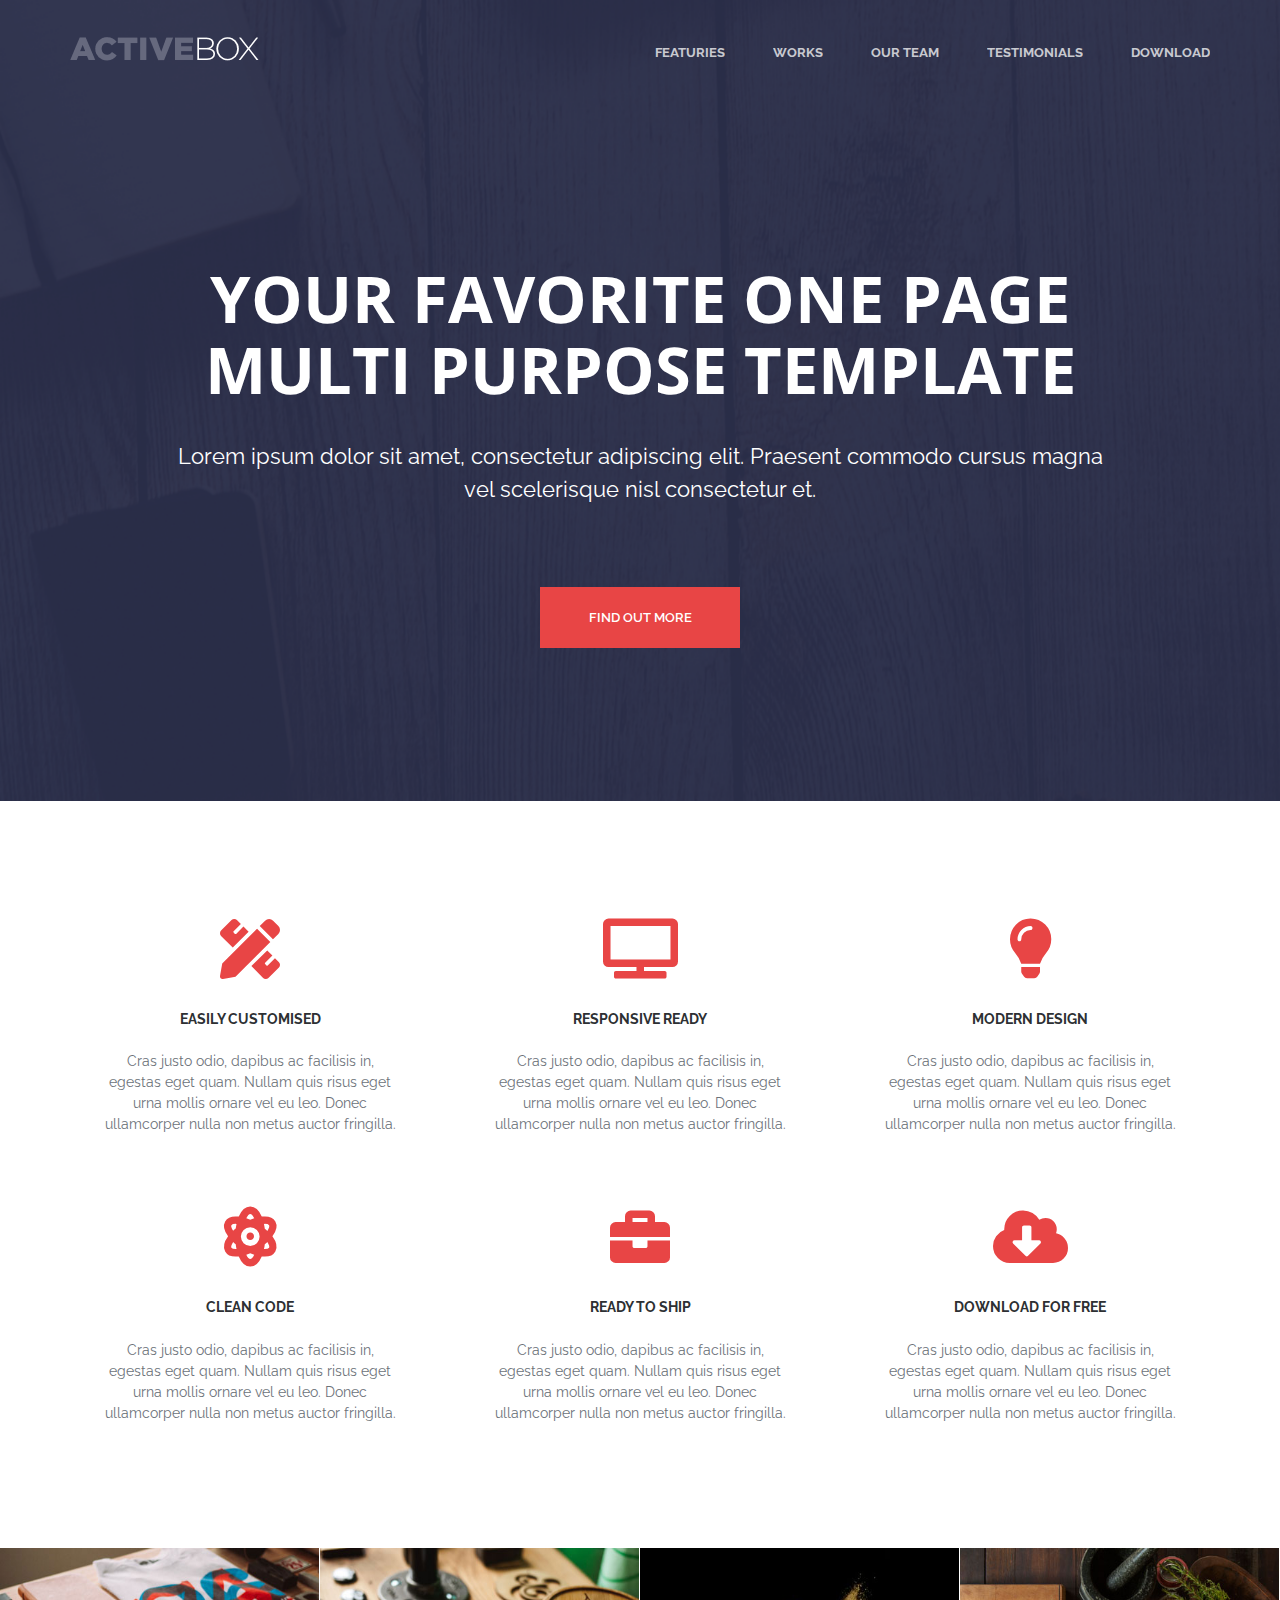
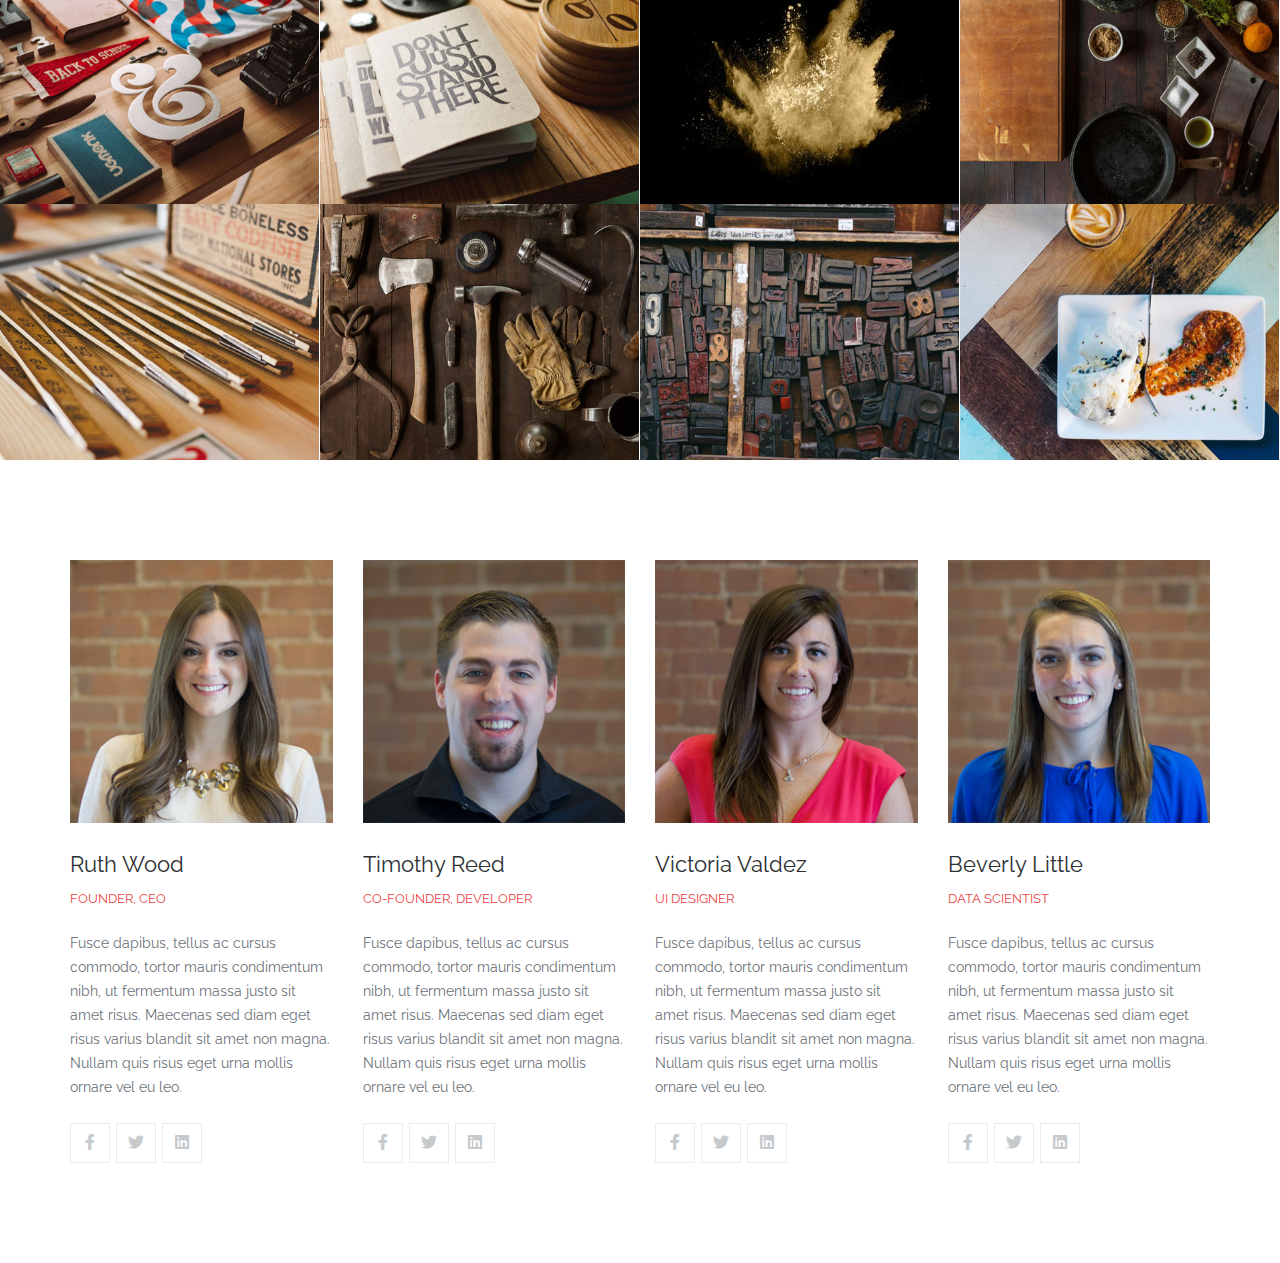
==== index.html @ 8a1c6ff7 "Section faces done" ====
<!DOCTYPE html>
<html lang="en">

<head>
	<title>Homework</title>
	<meta charset="UTF-8">
	<meta name="viewport"
		content="width=device-width, user-scalable=no, initial-scale=1.0, maximum-scale=1.0, minimum-scale=1.0">
	<link rel="stylesheet" href='css/style.css' />
	<link rel="stylesheet" href="https://cdnjs.cloudflare.com/ajax/libs/font-awesome/5.15.1/css/all.min.css">
	<meta http-equiv="Content-type" content="text/html;charset=UTF-8" />
</head>

<body>
	<section class="header__template">

		<header class="header">
			<div class="container">
				<div class="header__wrapper">
					<img class="header__logo" src="img/logo/header_left_logo.png" alt="AXIT logo">
					<nav class="header__nav">
						<ul class="header__list">
							<li class="header__item"><a class="header__link"
									href="http://wikireality.ru/wiki/%D0%A4%D0%B8%D1%87%D0%B0#:~:text=%D0%A4%D0%B8%D1%87%D0%B0%20(%D0%B0%D0%BD%D0%B3%D0%BB.,%D0%BD%D0%B8%D0%B1%D1%83%D0%B4%D1%8C%20%D0%BD%D0%B5%D0%B4%D0%BE%D0%BA%D1%83%D0%BC%D0%B5%D0%BD%D1%82%D0%B8%D1%80%D0%BE%D0%B2%D0%B0%D0%BD%D0%BD%D0%B0%D1%8F%20%D0%B4%D0%BE%D0%BF%D0%BE%D0%BB%D0%BD%D0%B8%D1%82%D0%B5%D0%BB%D1%8C%D0%BD%D0%B0%D1%8F%20%D0%B2%D0%BE%D0%B7%D0%BC%D0%BE%D0%B6%D0%BD%D0%BE%D1%81%D1%82%D1%8C%2C%20%D1%84%D0%B8%D1%88%D0%BA%D0%B0."
									target="_blank">Featuries</a>
							</li>
							<li class="header__item"><a class="header__link" href="#" target="_blank">Works</a></li>
							<li class="header__item"><a class="header__link" href="#pricing">Our Team</a></li>
							<li class="header__item"><a class="header__link" href="#">Testimonials</a></li>
							<li class="header__item"><a class="header__link" href="#">Download</a></li>
						</ul>
					</nav>
				</div>
			</div>

		</header>

		<section class="template">
			<div class="container">
				<h1 class="template__title">Your Favorite One Page <br> Multi Purpose Template</h1>
				<p class="template__subtitle">Lorem ipsum dolor sit amet, consectetur adipiscing elit. Praesent commodo
					cursus
					magna <br> vel scelerisque nisl consectetur et.</p>
				<div class="template__link">
					<a class="template__download" href="https://yandex.by/" target="_blank">
						Find Out More</a>
				</div>
			</div>
			</div>
		</section>
	</section>

	<section class="present">
		<div class="container">
			<div class="present__highrow">
				<div class="present__item">
					<div class="present__icon">
						<i class="fas fa-pencil-ruler present__img"></i>
					</div>
					<div class="present__title">
						Easily Customised
					</div>
					<div class="present__text">
						Cras justo odio, dapibus ac facilisis in, egestas eget quam. Nullam quis risus eget urna mollis ornare
						vel eu leo. Donec ullamcorper nulla non metus auctor fringilla.
					</div>

				</div>
				<div class="present__item">
					<div class="present__icon">
						<i class="fas fa-tv present__img"></i>

					</div>
					<div class="present__title">
						Responsive REady
					</div>
					<div class="present__text">
						Cras justo odio, dapibus ac facilisis in, egestas eget quam. Nullam quis risus eget urna mollis ornare
						vel eu leo. Donec ullamcorper nulla non metus auctor fringilla.
					</div>

				</div>
				<div class="present__item">
					<div class="present__icon">
						<i class="fas fa-lightbulb present__img"></i>
					</div>
					<div class="present__title">
						Modern Design
					</div>
					<div class="present__text">
						Cras justo odio, dapibus ac facilisis in, egestas eget quam. Nullam quis risus eget urna mollis ornare
						vel eu leo. Donec ullamcorper nulla non metus auctor fringilla.
					</div>

				</div>
			</div>
			<div class="present__lowrow">
				<div class="present__item">
					<div class="present__icon">
						<i class="fas fa-atom present__img"></i>
					</div>
					<div class="present__title">
						Clean Code
					</div>
					<div class="present__text">
						Cras justo odio, dapibus ac facilisis in, egestas eget quam. Nullam quis risus eget urna mollis ornare
						vel eu leo. Donec ullamcorper nulla non metus auctor fringilla.
					</div>
				</div>
				<div class="present__item">
					<div class="present__icon">
						<i class="fas fa-briefcase present__img"></i>
					</div>
					<div class="present__title">
						Ready to Ship
					</div>
					<div class="present__text">
						Cras justo odio, dapibus ac facilisis in, egestas eget quam. Nullam quis risus eget urna mollis ornare
						vel eu leo. Donec ullamcorper nulla non metus auctor fringilla.
					</div>
				</div>
				<div class="present__item">
					<div class="present__icon">
						<i class="fas fa-cloud-download-alt present__img"></i>
					</div>
					<div class="present__title">
						Download for Free
					</div>
					<div class="present__text">
						Cras justo odio, dapibus ac facilisis in, egestas eget quam. Nullam quis risus eget urna mollis ornare
						vel eu leo. Donec ullamcorper nulla non metus auctor fringilla.
					</div>
				</div>

			</div>
		</div>
	</section>

	<section class="portfolio">
		<div class="portfolio__wrapper">
			<div class="portfolio__img-wrapper"><img class="portfolio__image" src="img/Portfolio/rectangle_1.png"
					alt="table">
				<div class="portfolio__overlay">
					<div class="portfolio__text-img">Project Name <br>
					</div>
				</div>
			</div>
			<div class="portfolio__img-wrapper third-kick"><img class="portfolio__image"
					src="img/Portfolio/rectangle_2.png" alt="book">
				<div class="portfolio__overlay">
					<div class="portfolio__text-img">Project Name <br>
					</div>
				</div>

			</div>
			<div class="portfolio__img-wrapper second-kick"><img class="portfolio__image"
					src="img/Portfolio/rectangle_3.png" alt="snow">
				<div class="portfolio__overlay">
					<div class="portfolio__text-img">Project Name <br>
					</div>
				</div>
			</div>
			<div class="portfolio__img-wrapper first-kick"><img class="portfolio__image"
					src="img/Portfolio/rectangle_4.png" alt="kitchen">
				<div class="portfolio__overlay">
					<div class="portfolio__text-img">Project Name <br>
					</div>
				</div>
			</div>

			<div class="portfolio__img-wrapper"><img class="portfolio__image" src="img/Portfolio/rectangle_5.png"
					alt="roulette">
				<div class="portfolio__overlay">
					<div class="portfolio__text-img">Project Name <br>
					</div>
				</div>
			</div>
			<div class="portfolio__img-wrapper third-kick"><img class="portfolio__image"
					src="img/Portfolio/rectangle_6.png" alt="tools">
				<div class="portfolio__overlay">
					<div class="portfolio__text-img">Project Name <br>
					</div>
				</div>
			</div>
			<div class="portfolio__img-wrapper second-kick"><img class="portfolio__image"
					src="img/Portfolio/rectangle_7.png" alt="letters">
				<div class="portfolio__overlay">
					<div class="portfolio__text-img">Project Name <br>
					</div>
				</div>
			</div>
			<div class="portfolio__img-wrapper first-kick"><img class="portfolio__image"
					src="img/Portfolio/rectangle_8.png" alt="dish">
				<div class="portfolio__overlay">
					<div class="portfolio__text-img">Project Name <br>
					</div>
				</div>
			</div>
		</div>
	</section>

	<section class="faces">
		<div class="container">
			<div class="faces__wrapper">
				<div class="faces__item">
					<img class="faces__img" src="img/faces/face1.png" alt="face">
					<h4 class="faces__title">
						Ruth Wood
					</h4>
					<p class="faces__subtitle">
						Founder, CEO
					</p>
					<p class="faces__text">
						Fusce dapibus, tellus ac cursus commodo, tortor mauris condimentum nibh, ut fermentum massa justo sit
						amet risus. Maecenas sed diam eget risus varius blandit sit amet non magna. Nullam quis risus eget
						urna
						mollis ornare vel eu leo.
					</p>
					<ul class="faces__social-list">
						<li class="faces__social-icon"><a class="faces__link faces__facebook" href="https://www.facebook.com/"
								target="_blank"><i class="fab fa-facebook-f"></i></a></li>
						<li class="faces__social-icon"><a class="faces__link faces__twitter"
								href="https://twitter.com/?lang=ru" target="_blank"><i class="fab fa-twitter"></i></a></li>
						<li class="faces__social-icon"><a class="faces__link faces__linkedin" href="https://www.linkedin.com/"
								target="_blank"><i class="fab fa-linkedin"></i></a></li>
					</ul>
				</div>
				<div class="faces__item">
					<img class="faces__img" src="img/faces/face2.png" alt="face">
					<h4 class="faces__title">
						Timothy Reed
					</h4>
					<p class="faces__subtitle">
						Co-Founder, Developer
					</p>
					<p class="faces__text">
						Fusce dapibus, tellus ac cursus commodo, tortor mauris condimentum nibh, ut fermentum massa justo sit
						amet risus. Maecenas sed diam eget risus varius blandit sit amet non magna. Nullam quis risus eget
						urna
						mollis ornare vel eu leo.
					</p>
					<ul class="faces__social-list">
						<li class="faces__social-icon"><a class="faces__link faces__facebook" href="https://www.facebook.com/"
								target="_blank"><i class="fab fa-facebook-f"></i></a></li>
						<li class="faces__social-icon"><a class="faces__link faces__twitter"
								href="https://twitter.com/?lang=ru" target="_blank"><i class="fab fa-twitter"></i></a></li>
						<li class="faces__social-icon"><a class="faces__link faces__linkedin" href="https://www.linkedin.com/"
								target="_blank"><i class="fab fa-linkedin"></i></a></li>
					</ul>
				</div>
				<div class="faces__item">
					<img class="faces__img" src="img/faces/face3.png" alt="face">
					<h4 class="faces__title">
						Victoria Valdez
					</h4>
					<p class="faces__subtitle">
						UI Designer
					</p>
					<p class="faces__text">
						Fusce dapibus, tellus ac cursus commodo, tortor mauris condimentum nibh, ut fermentum massa justo sit
						amet risus. Maecenas sed diam eget risus varius blandit sit amet non magna. Nullam quis risus eget
						urna
						mollis ornare vel eu leo.
					</p>
					<ul class="faces__social-list">
						<li class="faces__social-icon"><a class="faces__link faces__facebook" href="https://www.facebook.com/"
								target="_blank"><i class="fab fa-facebook-f"></i></a></li>
						<li class="faces__social-icon"><a class="faces__link faces__twitter"
								href="https://twitter.com/?lang=ru" target="_blank"><i class="fab fa-twitter"></i></a></li>
						<li class="faces__social-icon"><a class="faces__link faces__linkedin" href="https://www.linkedin.com/"
								target="_blank"><i class="fab fa-linkedin"></i></a></li>
					</ul>
				</div>
				<div class="faces__item">
					<img class="faces__img" src="img/faces/face4.png" alt="face">
					<h4 class="faces__title">
						Beverly Little
					</h4>
					<p class="faces__subtitle">
						Data Scientist
					</p>
					<p class="faces__text">
						Fusce dapibus, tellus ac cursus commodo, tortor mauris condimentum nibh, ut fermentum massa justo sit
						amet risus. Maecenas sed diam eget risus varius blandit sit amet non magna. Nullam quis risus eget
						urna
						mollis ornare vel eu leo.
					</p>
					<ul class="faces__social-list">
						<li class="faces__social-icon"><a class="faces__link faces__facebook" href="https://www.facebook.com/"
								target="_blank"><i class="fab fa-facebook-f"></i></a></li>
						<li class="faces__social-icon"><a class="faces__link faces__twitter"
								href="https://twitter.com/?lang=ru" target="_blank"><i class="fab fa-twitter"></i></a></li>
						<li class="faces__social-icon"><a class="faces__link faces__linkedin" href="https://www.linkedin.com/"
								target="_blank"><i class="fab fa-linkedin"></i></a></li>
					</ul>
				</div>
			</div>
		</div>
	</section>

</body>

</html>
---- css/style.css ----
@import url("../scss/header__template.css");
@import url("../scss/header.css");
@import url("../scss/template.css");
@import url("../scss/present.css");
@import url("../scss/portfolio.css");
@import url("../scss/faces.css");
@import url("https://fonts.googleapis.com/css2?family=Open+Sans:wght@300;400;600&display=swap");
@import url("https://fonts.googleapis.com/css2?family=Open+Sans&family=Raleway:wght@100;200;300;400;500;600&display=swap");
* {
  padding: 0;
  margin: 0;
  border: 0;
  box-sizing: border-box;
  list-style: none;
}

.container {
  max-width: 1170px;
  margin: 0px auto;
  padding: 0px 15px;
  position: relative;
  z-index: 1;
}

.title {
  font-size: 36px;
  font-weight: 400;
  line-height: 42px;
  text-transform: uppercase;
  text-align: center;
  font-family: "Raleway", "sans-serif";
}

.title:after {
  content: "";
  width: 64px;
  height: 2px;
  display: block;
}

.subtitle {
  font-weight: normal;
  text-align: center;
  font-style: normal;
  line-height: 19px;
  letter-spacing: 0;
}

@media (max-width: 992px) {
  html {
    font-size: 15px;
  }
}
@media (max-width: 768px) {
  html {
    font-size: 14px;
  }
}
@media (max-width: 576px) {
  html {
    font-size: 13px;
  }
}
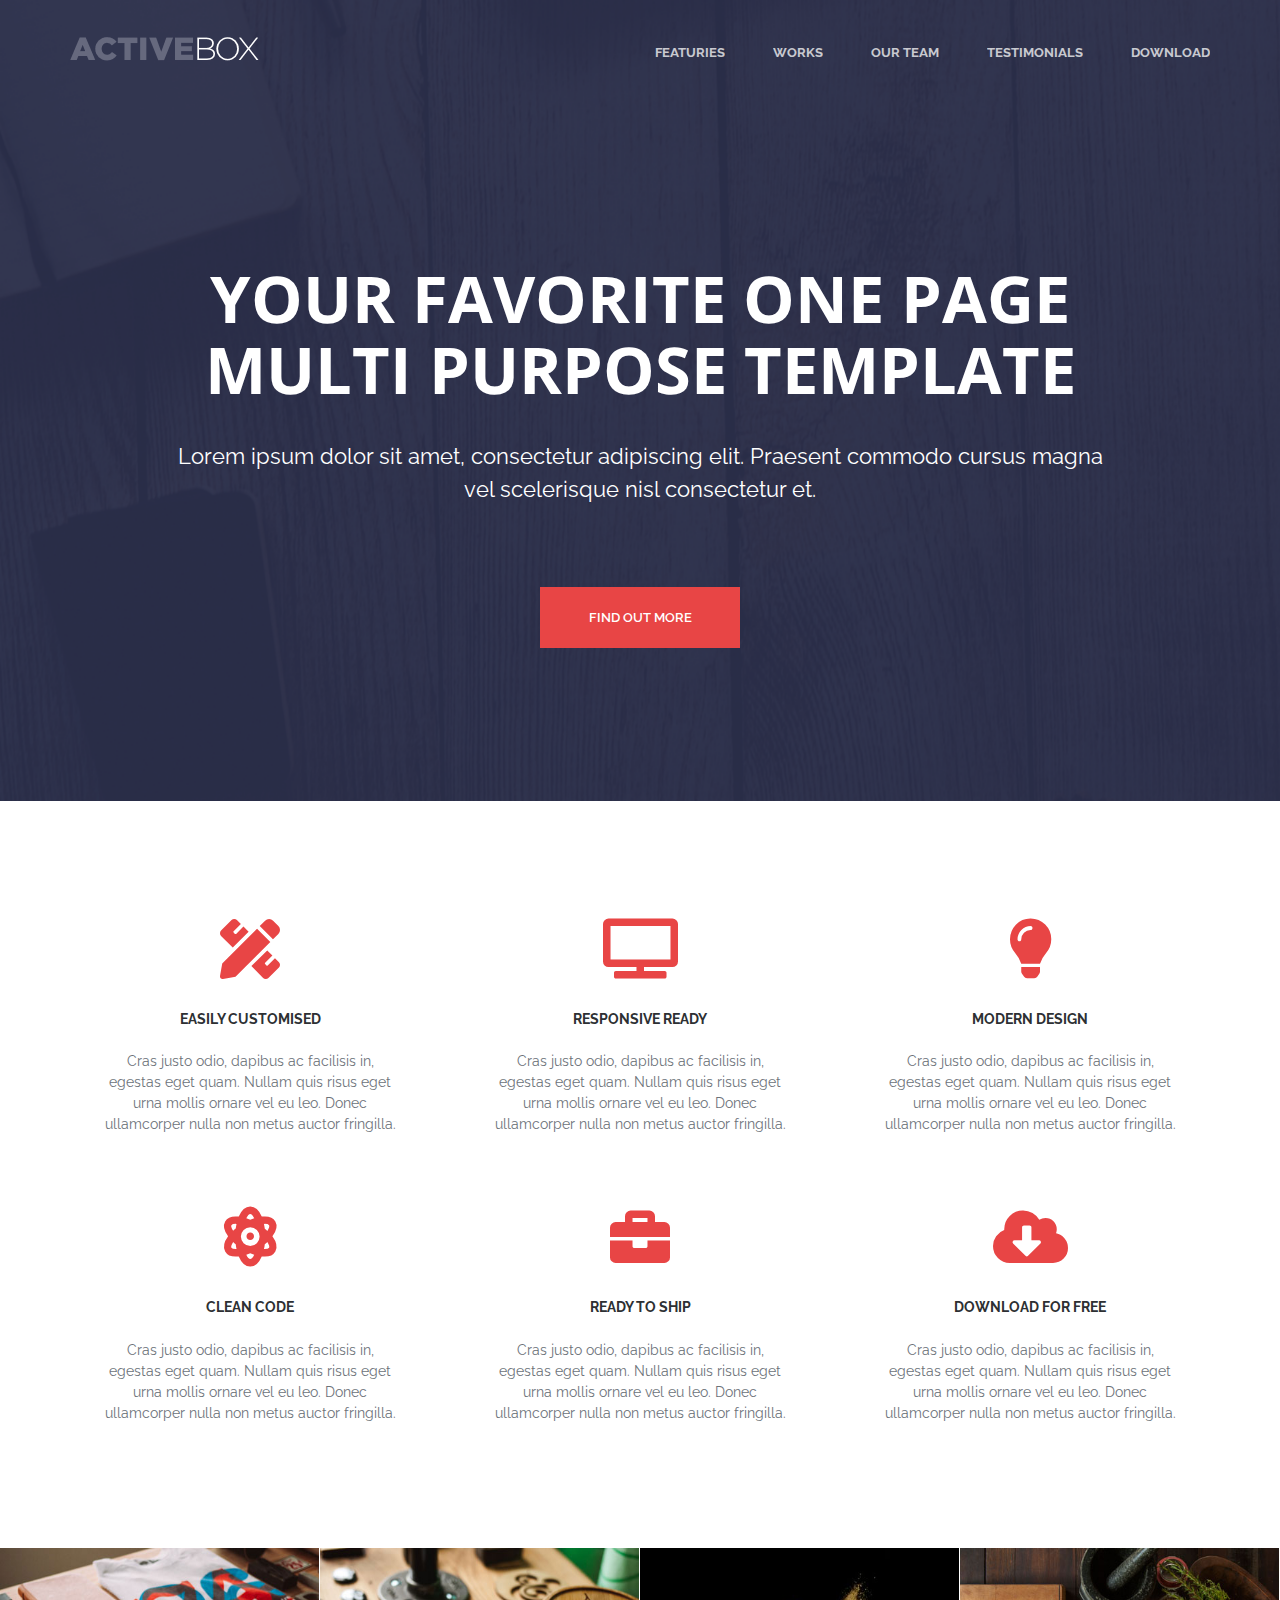
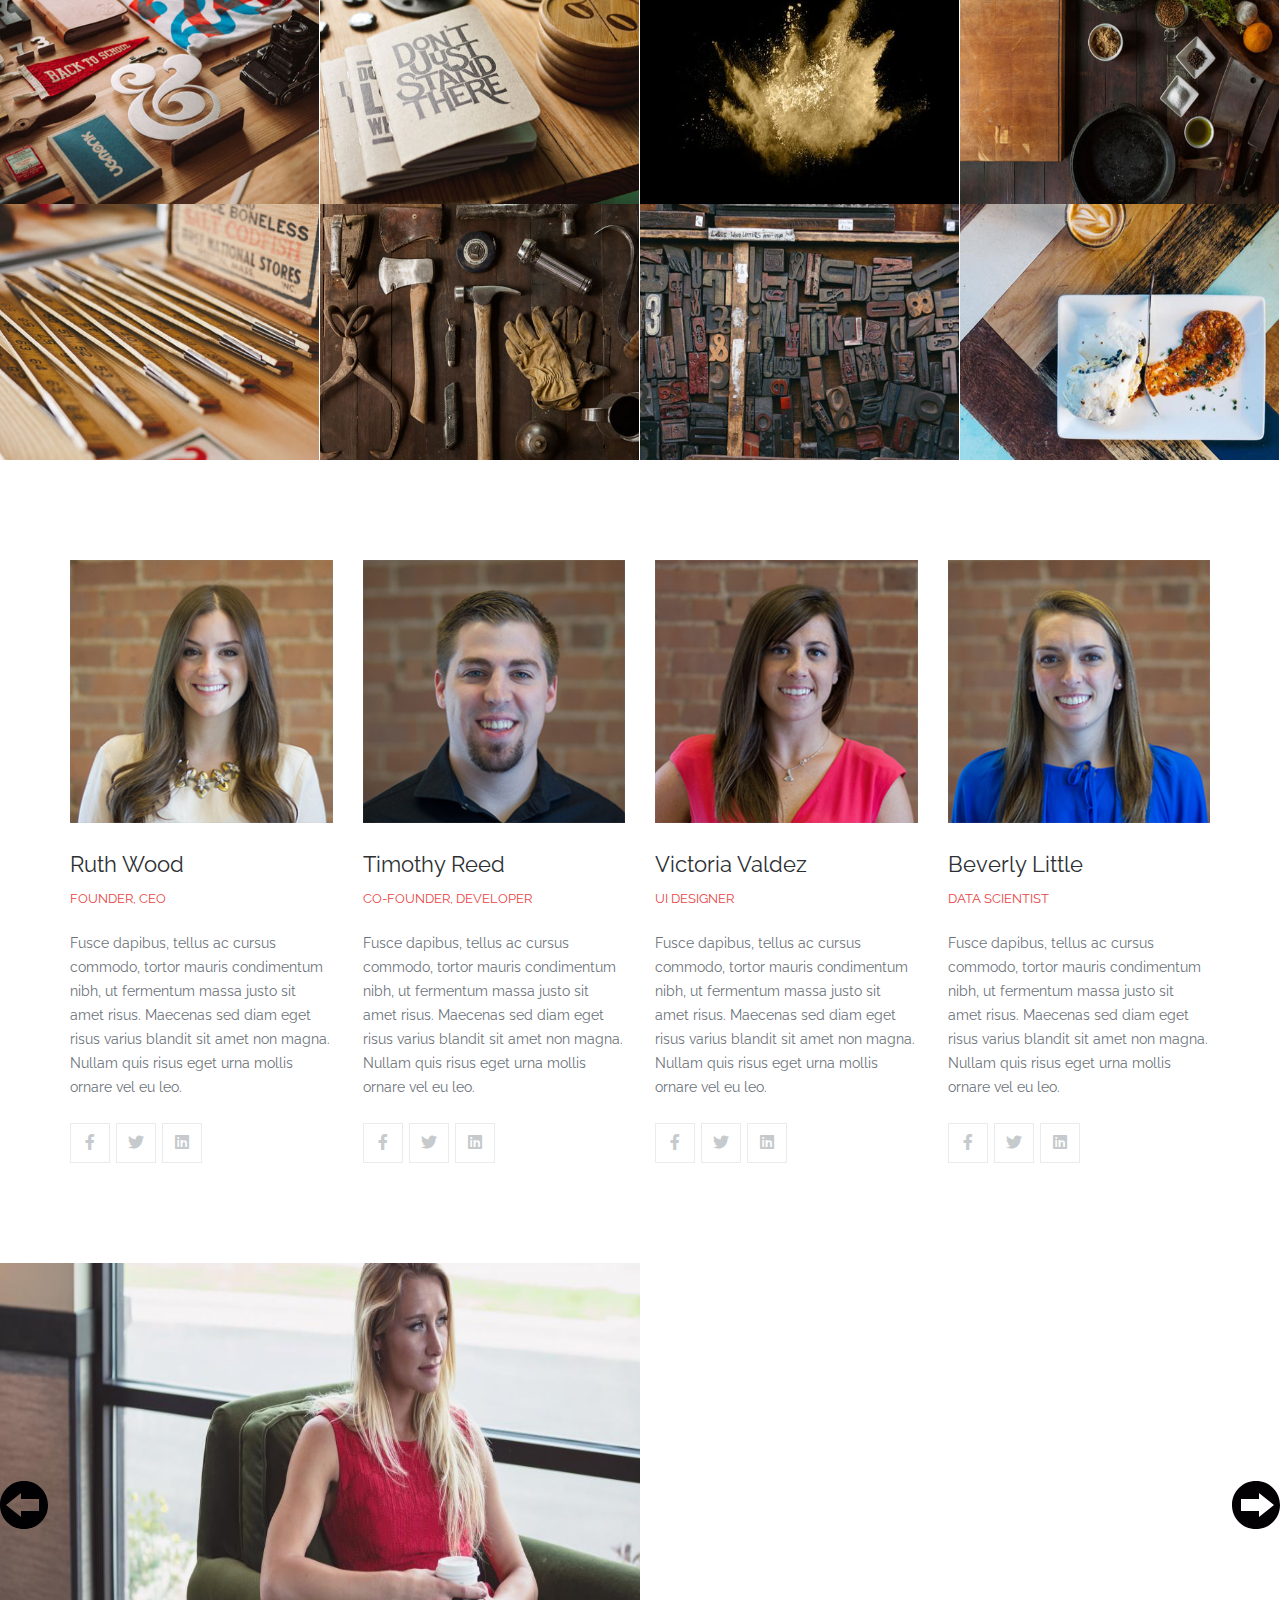
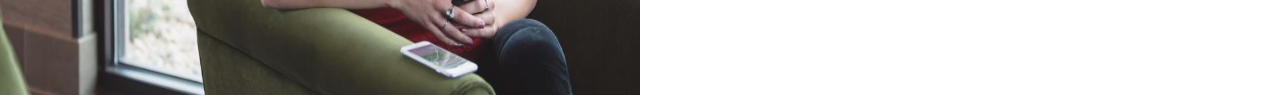
==== commit b78d66dd: "Slider begin" ====
--- a/index.html
+++ b/index.html
@@ -298,6 +298,29 @@
 		</div>
 	</section>
 
+	<section class="slider">
+		<div class="slider__wrapper">
+			<div class="slider__item">
+				<img class="slider__img" src="img/Slider/slide1.png" alt="">
+			</div>
+			<div class="slider__item">
+				<img class="slider__img" src="img/Slider/slide2.png" alt="">
+			</div>
+			<div class="slider__item">
+				<img class="slider__img" src="img/Slider/slide3.png" alt="">
+			</div>
+			<div class="slider__item">
+				<img class="slider__img" src="img/Slider/slide4.png" alt="">
+			</div>
+			<div class="slider__item">
+				<img class="slider__img" src="img/Slider/slide5.png" alt="">
+			</div>
+		</div>
+		<script src="https://code.jquery.com/jquery-3.5.1.min.js"></script>
+		<script src="js/slick.min.js"></script>
+		<script src="js/script.js"></script>
+	</section>
+
 </body>
 
 </html>--- a/css/style.css
+++ b/css/style.css
@@ -4,6 +4,7 @@
 @import url("../scss/present.css");
 @import url("../scss/portfolio.css");
 @import url("../scss/faces.css");
+@import url("../scss/slider.css");
 @import url("https://fonts.googleapis.com/css2?family=Open+Sans:wght@300;400;600&display=swap");
 @import url("https://fonts.googleapis.com/css2?family=Open+Sans&family=Raleway:wght@100;200;300;400;500;600&display=swap");
 * {
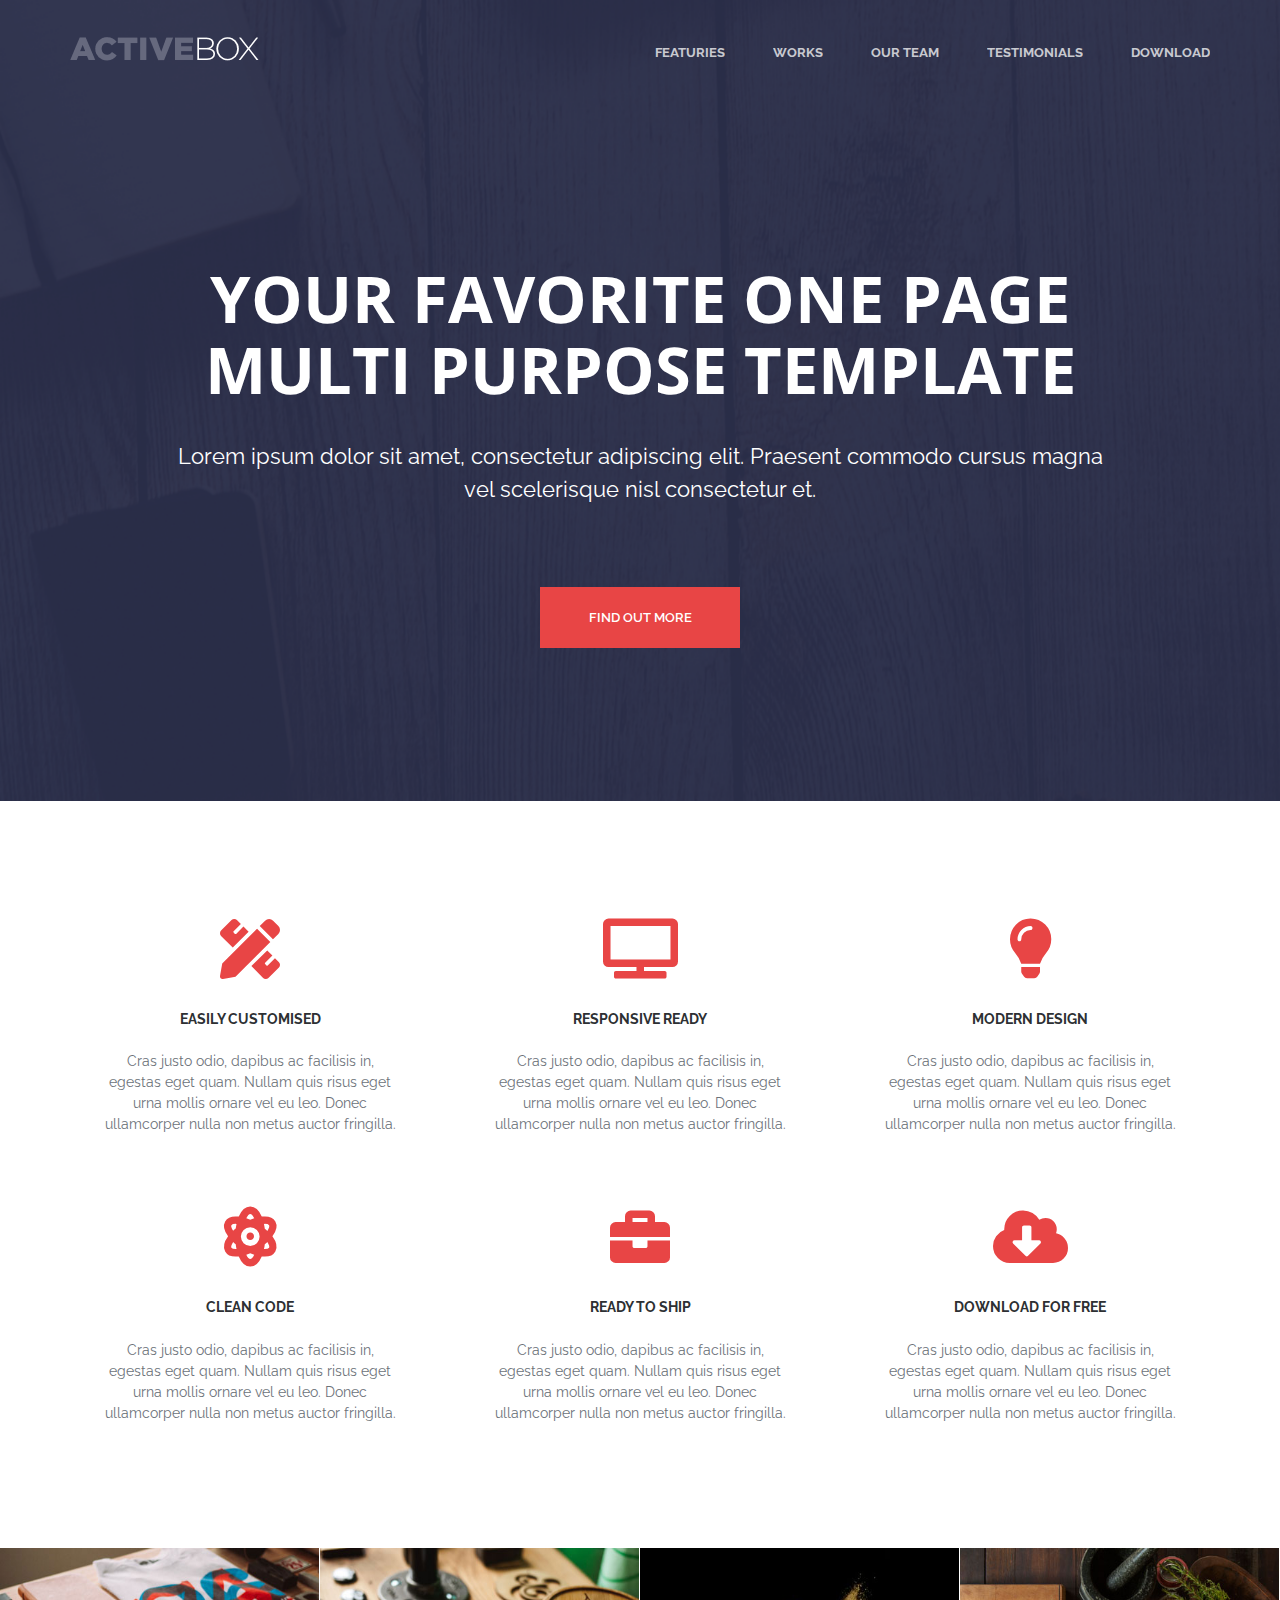
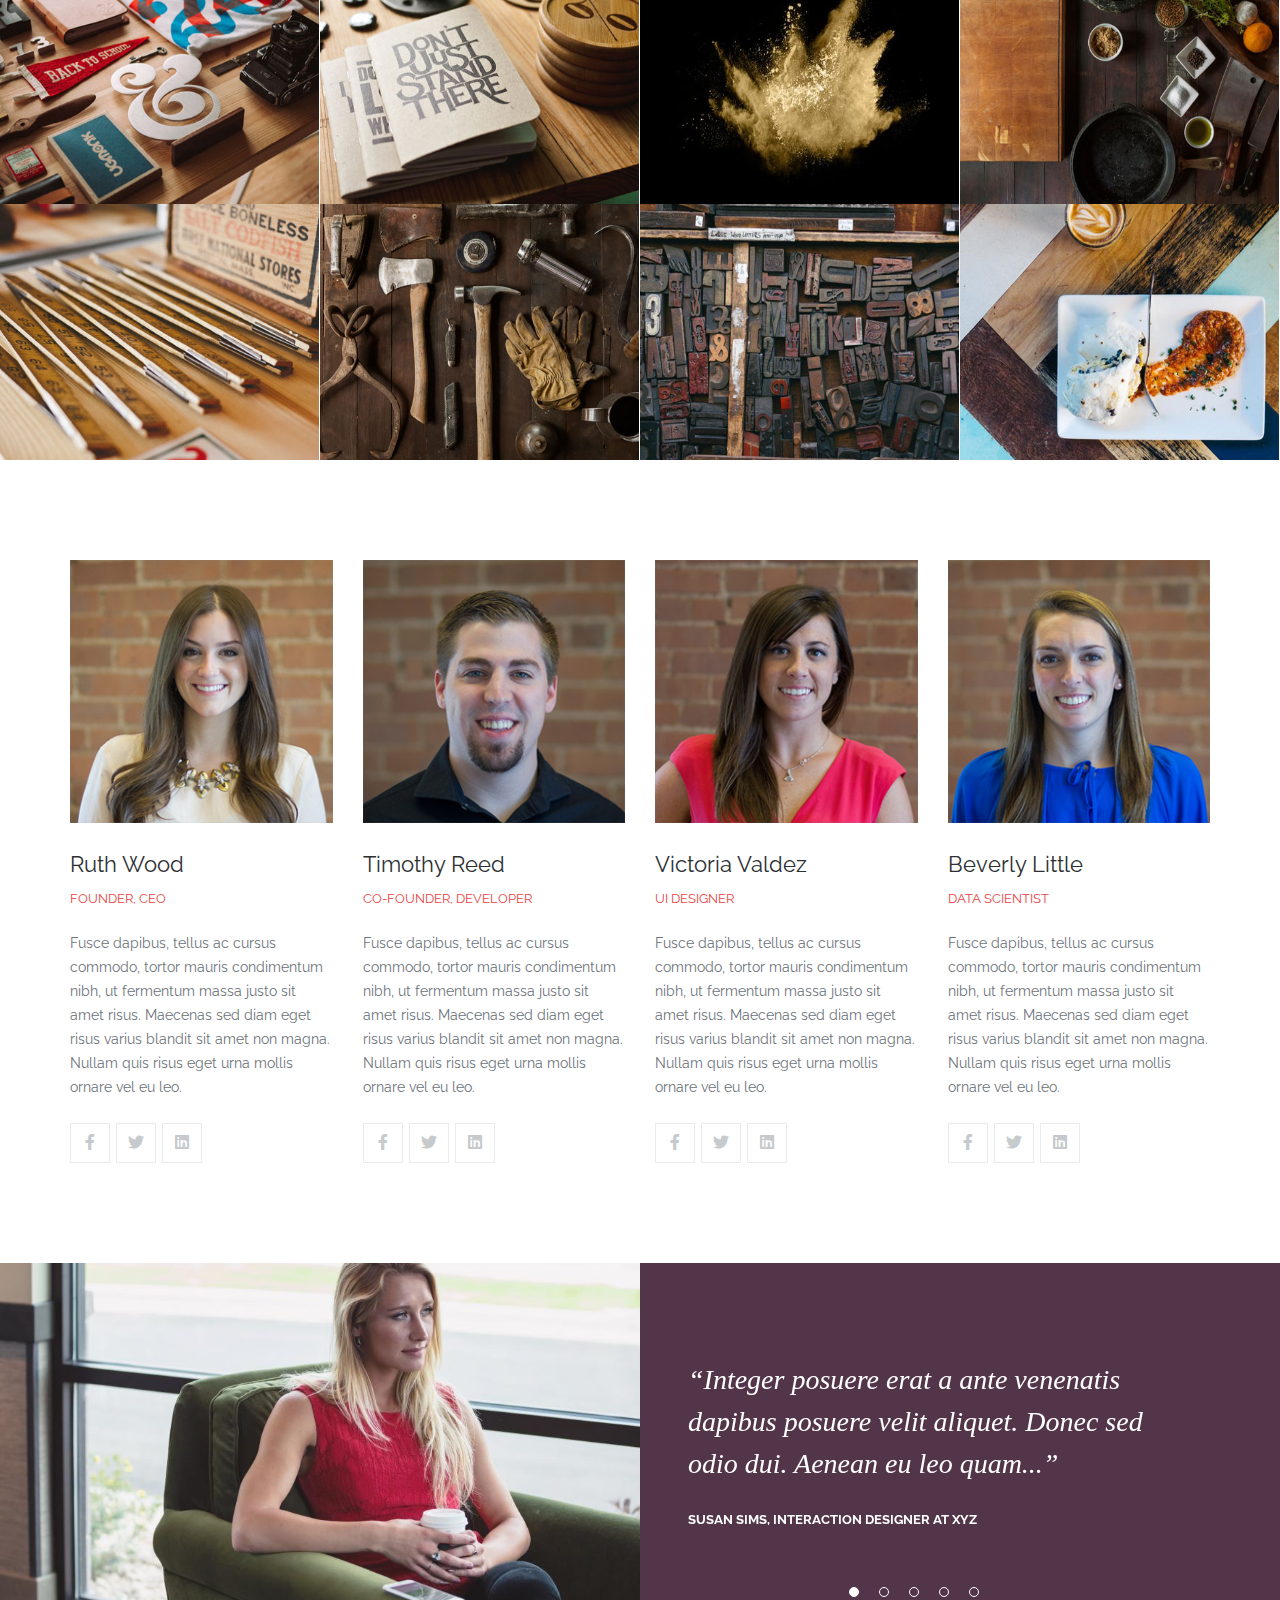
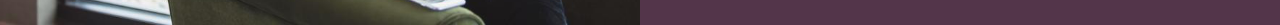
==== commit 8c072f1d: "Part of slides done" ====
--- a/index.html
+++ b/index.html
@@ -302,18 +302,55 @@
 		<div class="slider__wrapper">
 			<div class="slider__item">
 				<img class="slider__img" src="img/Slider/slide1.png" alt="">
+				<div class="slider__right">
+					<p class="slider__title">
+						&ldquo;Integer posuere erat a ante venenatis dapibus
+						posuere velit aliquet. Donec sed odio dui. Aenean eu leo quam...&rdquo;
+					</p>
+					<div class="slider__dots">
+					</div>
+				</div>
+
 			</div>
 			<div class="slider__item">
 				<img class="slider__img" src="img/Slider/slide2.png" alt="">
+				<div class="slider__right">
+					<p class="slider__title">
+						&ldquo;Integer posuere erat a ante venenatis dapibus
+						posuere velit aliquet. Donec sed odio dui. Aenean eu leo quam...&rdquo;
+					</p>
+					<div class="slider__dots"></div>
+				</div>
 			</div>
 			<div class="slider__item">
 				<img class="slider__img" src="img/Slider/slide3.png" alt="">
+				<div class="slider__right">
+					<p class="slider__title">
+						&ldquo;Integer posuere erat a ante venenatis dapibus
+						posuere velit aliquet. Donec sed odio dui. Aenean eu leo quam...&rdquo;
+					</p>
+					<div class="slider__dots"></div>
+				</div>
 			</div>
 			<div class="slider__item">
 				<img class="slider__img" src="img/Slider/slide4.png" alt="">
+				<div class="slider__right">
+					<p class="slider__title">
+						&ldquo;Integer posuere erat a ante venenatis dapibus
+						posuere velit aliquet. Donec sed odio dui. Aenean eu leo quam...&rdquo;
+					</p>
+					<div class="slider__dots"></div>
+				</div>
 			</div>
 			<div class="slider__item">
 				<img class="slider__img" src="img/Slider/slide5.png" alt="">
+				<div class="slider__right">
+					<p class="slider__title">
+						&ldquo;Integer posuere erat a ante venenatis dapibus
+						posuere velit aliquet. Donec sed odio dui. Aenean eu leo quam...&rdquo;
+					</p>
+					<div class="slider__dots"></div>
+				</div>
 			</div>
 		</div>
 		<script src="https://code.jquery.com/jquery-3.5.1.min.js"></script>
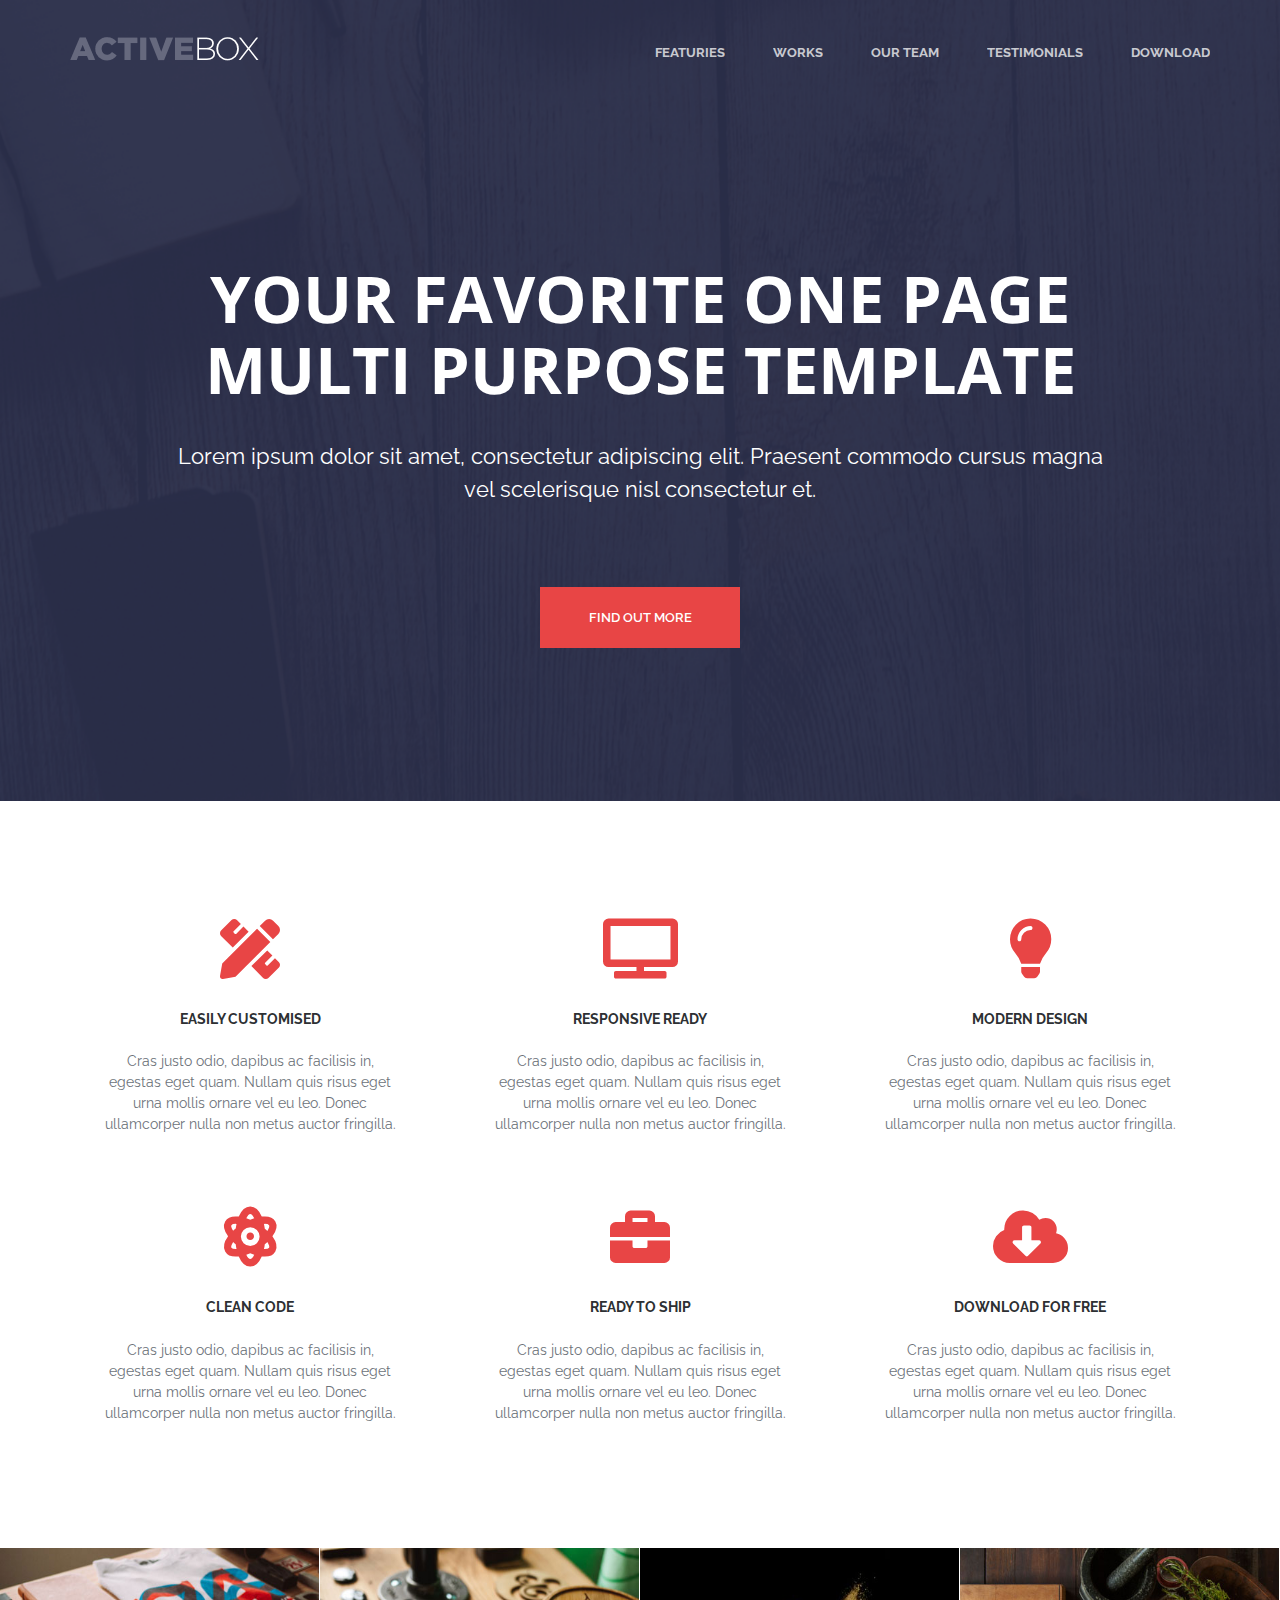
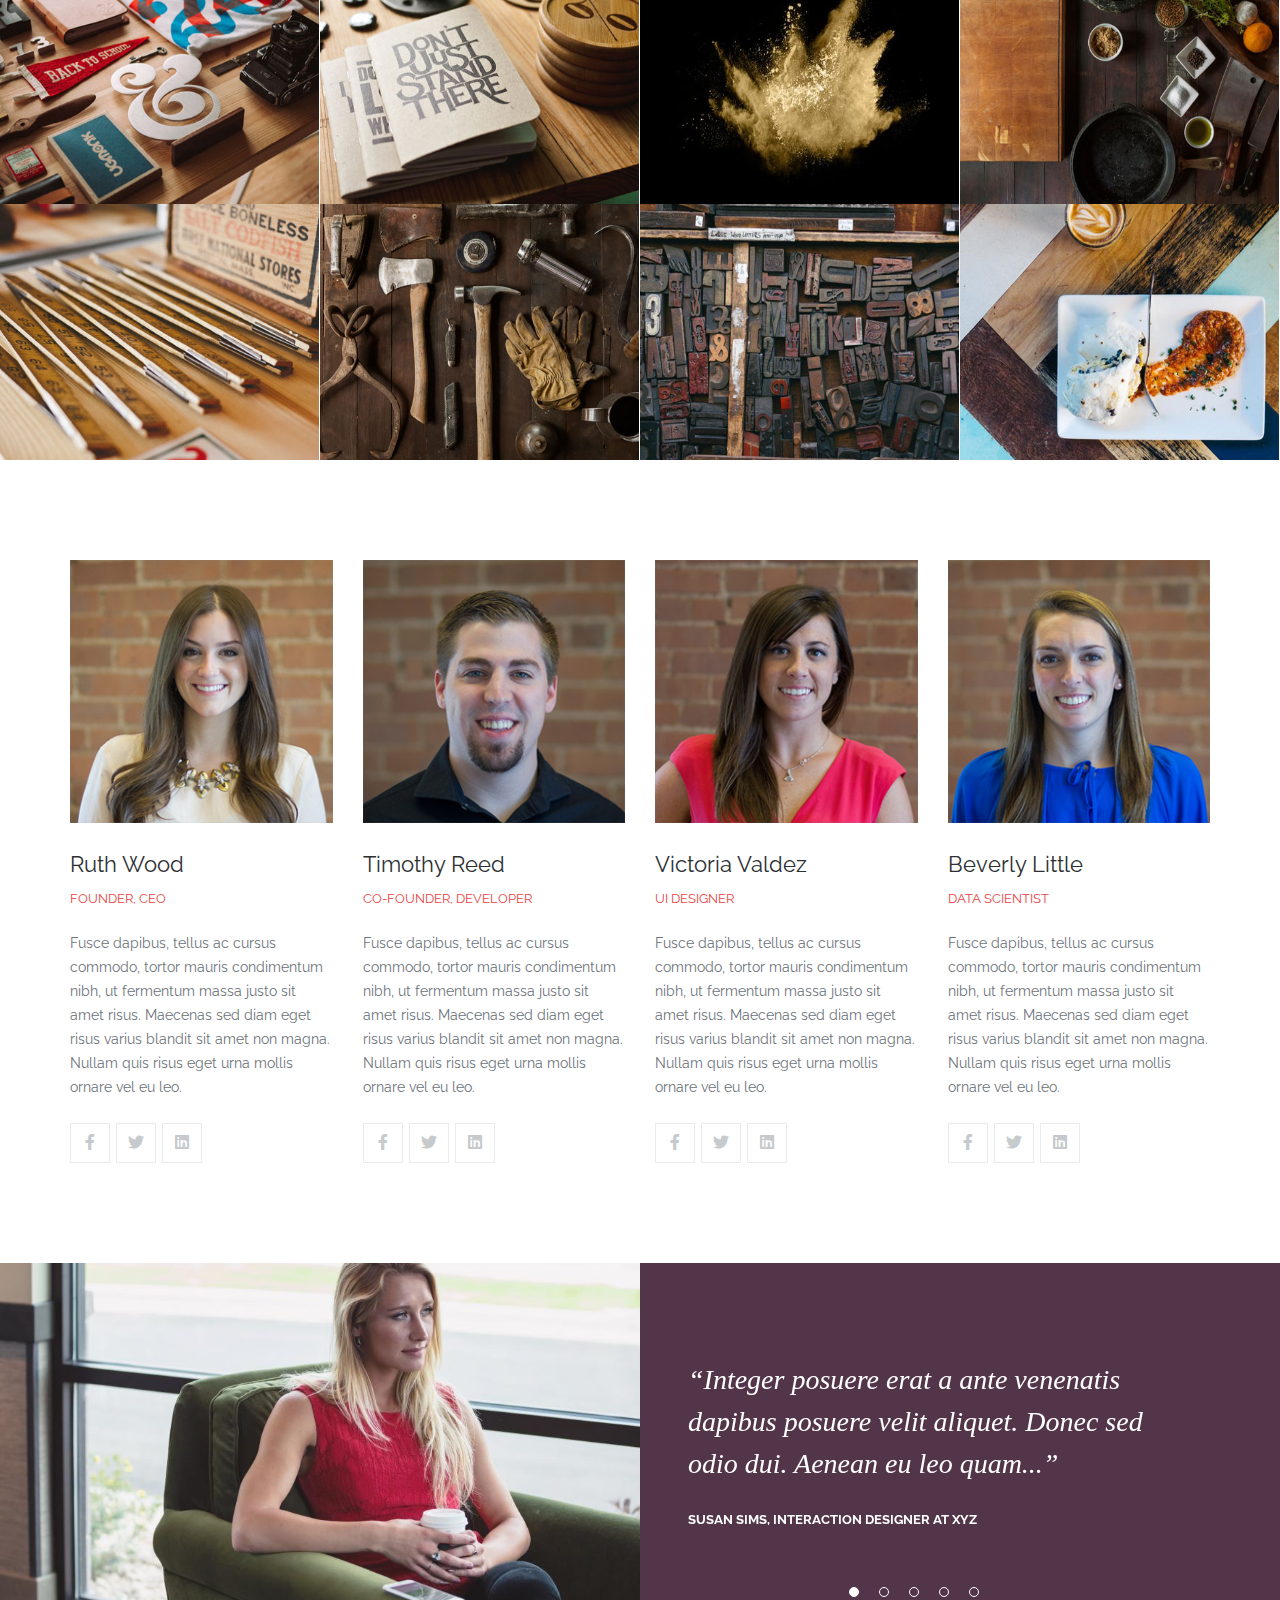
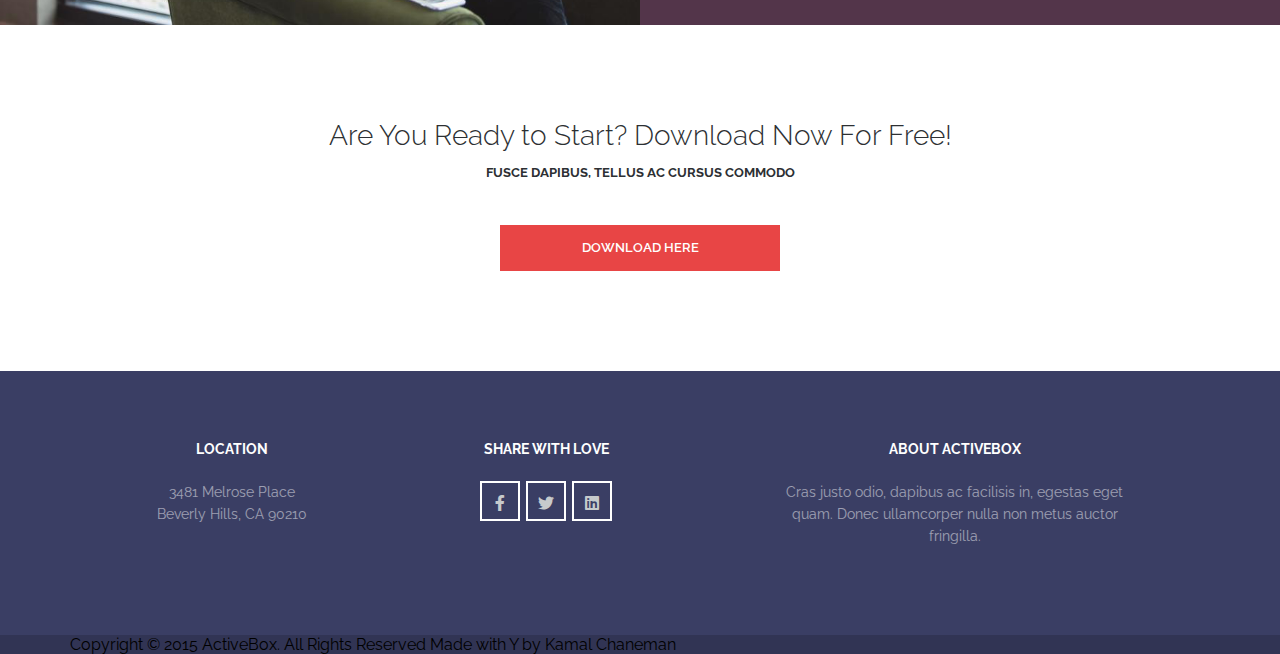
==== commit 4e9b5a16: "footer began" ====
--- a/index.html
+++ b/index.html
@@ -358,6 +358,69 @@
 		<script src="js/script.js"></script>
 	</section>
 
+	<section class="download">
+		<div class="container">
+			<div class="download__wrapper">
+				<h3 class="download__title">
+					Are You Ready to Start? Download Now For Free!
+				</h3>
+				<p class="download__subtitle">
+					Fusce dapibus, tellus ac cursus commodo
+				</p>
+				<a class="download__link" href="https://www.kinopoisk.ru/film/259251/" target="_blank">Download Here</a>
+			</div>
+		</div>
+	</section>
+
+	<footer class="footer">
+
+		<div class="footer__top">
+			<div class="container footer__wrapper-top">
+				<div class="footer__item">
+					<h5 class="footer__title">
+						Location
+					</h5>
+					<p class="footer__subtitle footer__location">
+						3481 Melrose Place <br>
+						Beverly Hills, CA 90210
+					</p>
+				</div>
+				<div class="footer__item">
+					<h5 class="footer__title">
+						Share with Love
+					</h5>
+					<div class="footer__subtitle">
+						<ul class="footer__social-list">
+							<li class="footer__social-icon"><a class="footer__link footer__facebook" href="https://www.facebook.com/"
+									target="_blank"><i class="fab fa-facebook-f"></i></a></li>
+							<li class="footer__social-icon"><a class="footer__link footer__twitter"
+									href="https://twitter.com/?lang=ru" target="_blank"><i class="fab fa-twitter"></i></a></li>
+							<li class="footer__social-icon"><a class="footer__link footer__linkedin" href="https://www.linkedin.com/"
+									target="_blank"><i class="fab fa-linkedin"></i></a></li>
+						</ul>
+					</div>
+				</div>
+				<div class="footer__item">
+					<h5 class="footer__title">
+						About ActiveBox
+					</h5>
+					<p class="footer__subtitle footer__about">
+						Cras justo odio, dapibus ac facilisis in, egestas eget <br> quam. Donec ullamcorper nulla non metus
+						auctor <br>
+						fringilla.
+					</p>
+				</div>
+			</div>
+		</div>
+		<div class="footer__bottom">
+			<div class="container footer__wrapper-bottom">
+				Copyright © 2015 ActiveBox. All Rights Reserved
+				Made with Y by Kamal Chaneman
+			</div>
+		</div>
+		</div>
+
+
 </body>
 
 </html>--- a/css/style.css
+++ b/css/style.css
@@ -5,6 +5,8 @@
 @import url("../scss/portfolio.css");
 @import url("../scss/faces.css");
 @import url("../scss/slider.css");
+@import url("../scss/download.css");
+@import url("../scss/footer.css");
 @import url("https://fonts.googleapis.com/css2?family=Open+Sans:wght@300;400;600&display=swap");
 @import url("https://fonts.googleapis.com/css2?family=Open+Sans&family=Raleway:wght@100;200;300;400;500;600&display=swap");
 * {
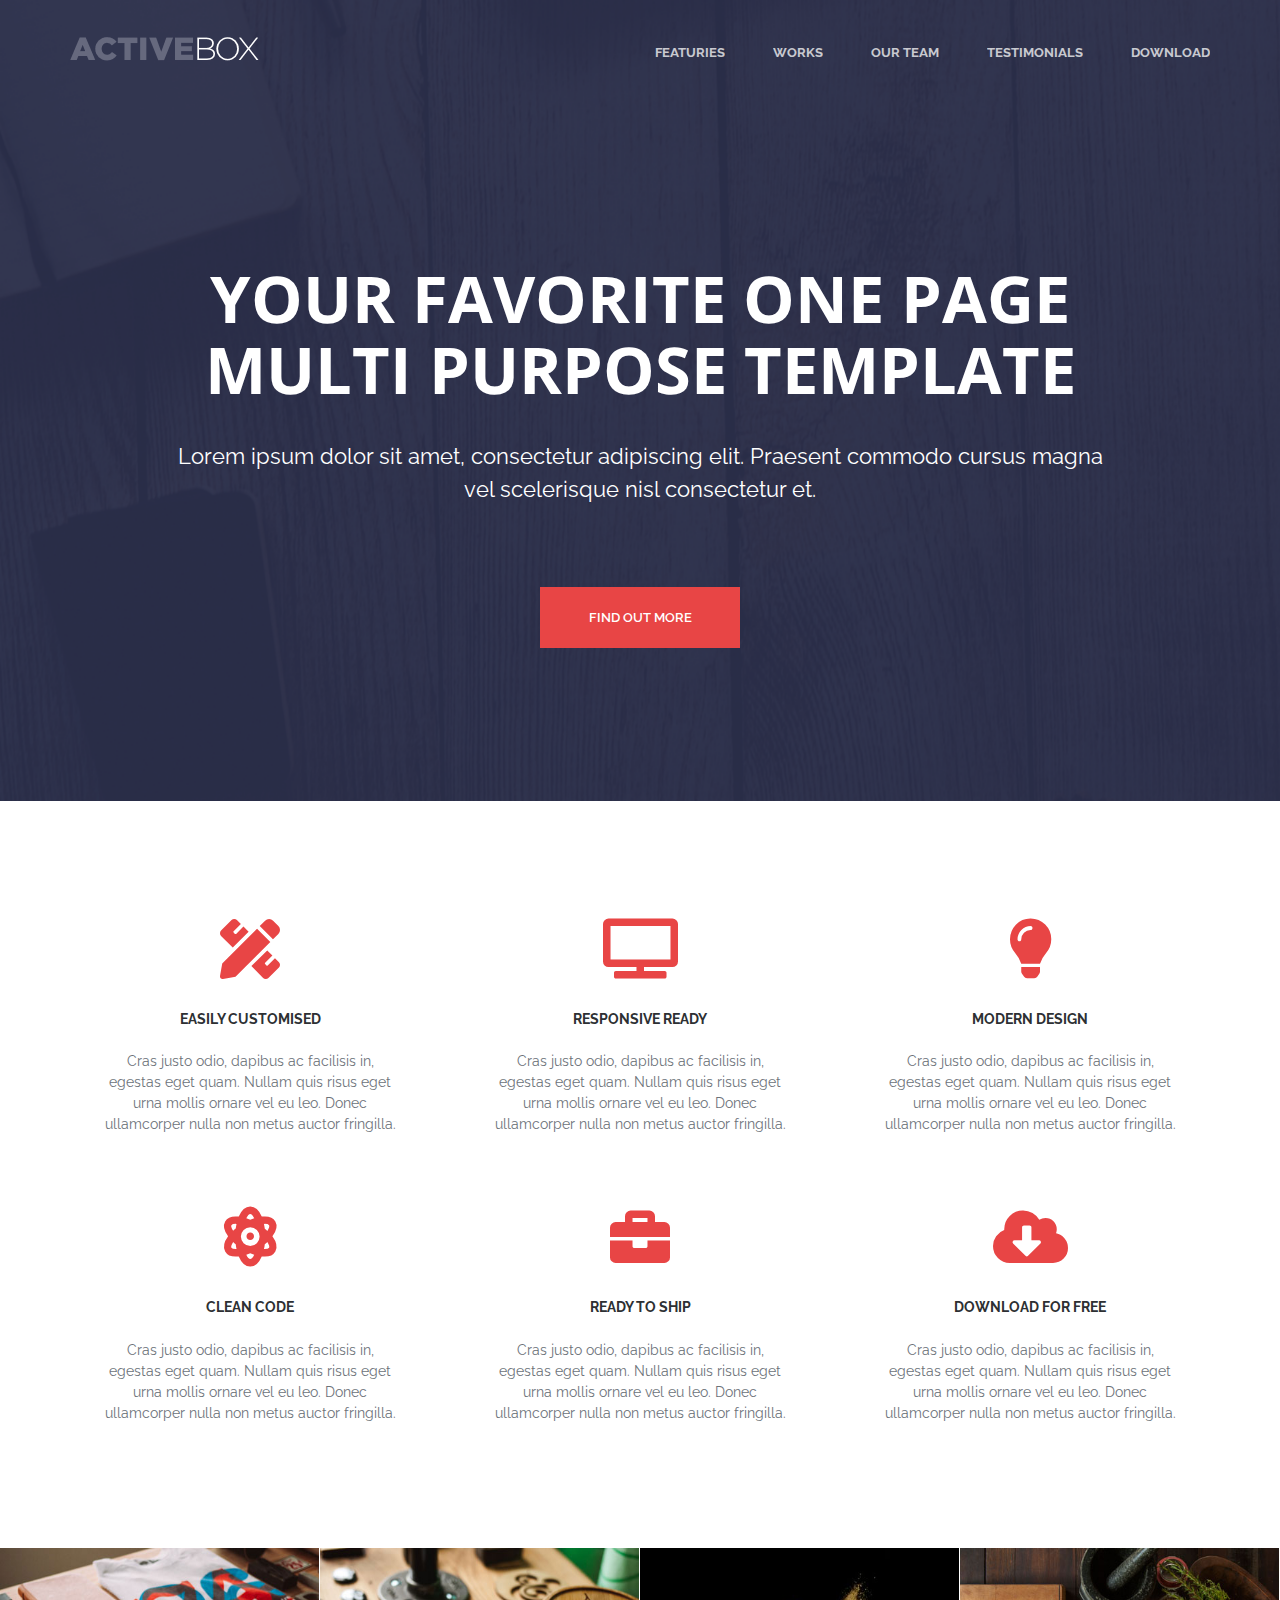
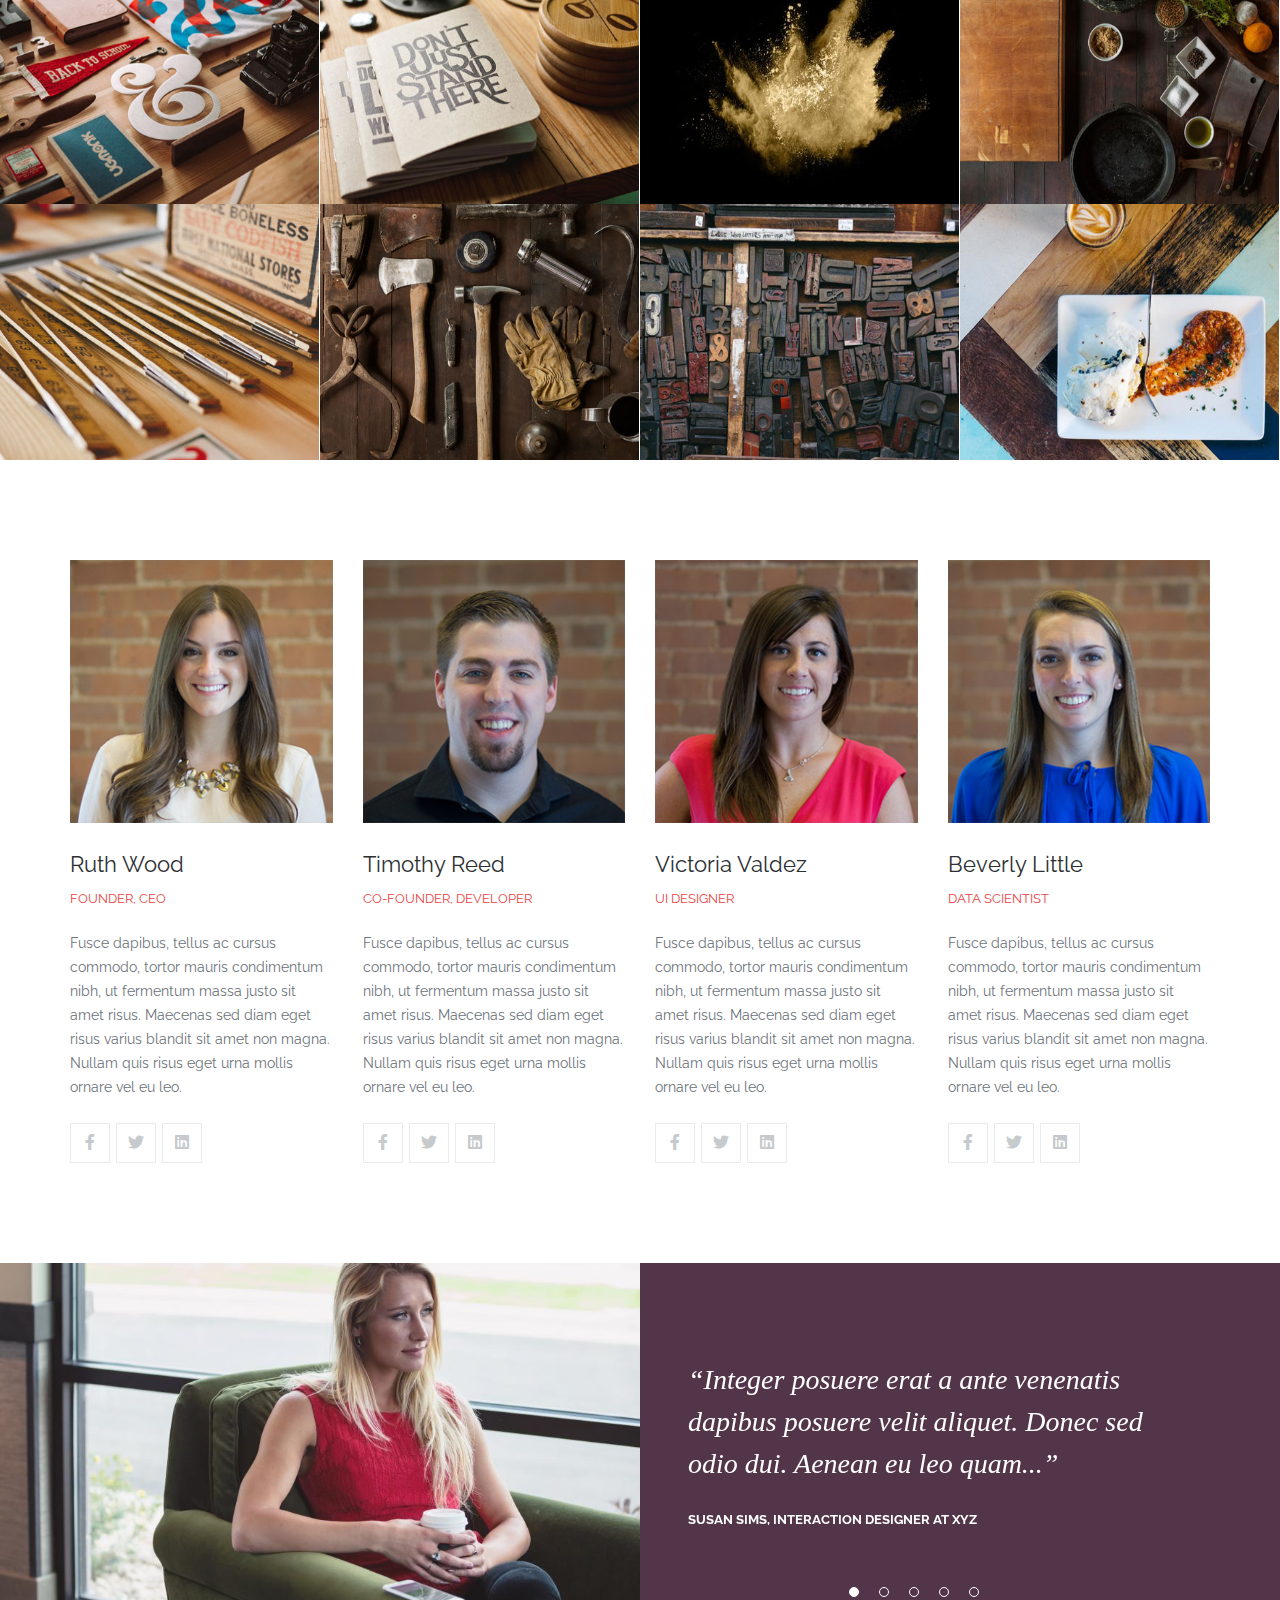
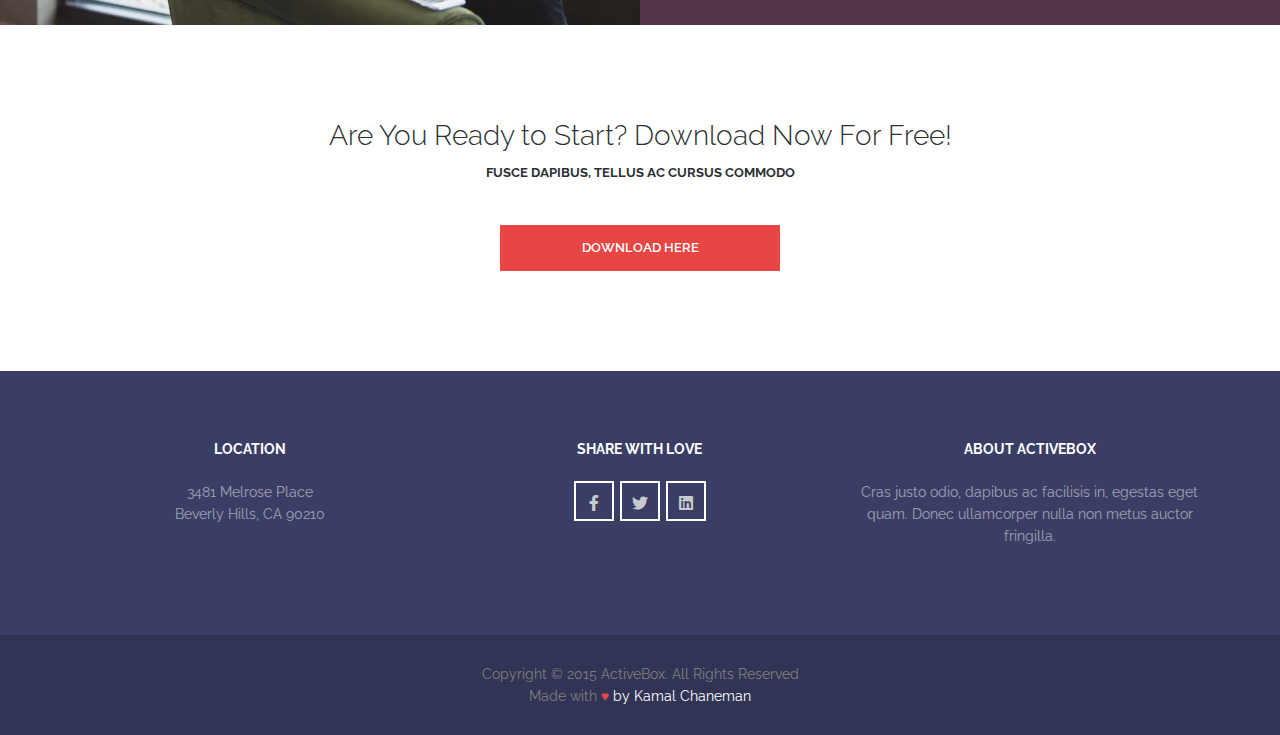
==== commit 93dcb57f: "Finish landing" ====
--- a/index.html
+++ b/index.html
@@ -375,47 +375,51 @@
 	<footer class="footer">
 
 		<div class="footer__top">
-			<div class="container footer__wrapper-top">
-				<div class="footer__item">
-					<h5 class="footer__title">
-						Location
-					</h5>
-					<p class="footer__subtitle footer__location">
-						3481 Melrose Place <br>
-						Beverly Hills, CA 90210
-					</p>
-				</div>
-				<div class="footer__item">
-					<h5 class="footer__title">
-						Share with Love
-					</h5>
-					<div class="footer__subtitle">
-						<ul class="footer__social-list">
-							<li class="footer__social-icon"><a class="footer__link footer__facebook" href="https://www.facebook.com/"
-									target="_blank"><i class="fab fa-facebook-f"></i></a></li>
-							<li class="footer__social-icon"><a class="footer__link footer__twitter"
-									href="https://twitter.com/?lang=ru" target="_blank"><i class="fab fa-twitter"></i></a></li>
-							<li class="footer__social-icon"><a class="footer__link footer__linkedin" href="https://www.linkedin.com/"
-									target="_blank"><i class="fab fa-linkedin"></i></a></li>
-						</ul>
-					</div>
-				</div>
-				<div class="footer__item">
-					<h5 class="footer__title">
-						About ActiveBox
-					</h5>
-					<p class="footer__subtitle footer__about">
-						Cras justo odio, dapibus ac facilisis in, egestas eget <br> quam. Donec ullamcorper nulla non metus
-						auctor <br>
-						fringilla.
-					</p>
+			<div class="container">
+				<div class="footer__wrapper-top">
+					<div class="footer__item">
+						<h5 class="footer__title">
+							Location
+						</h5>
+						<p class="footer__subtitle footer__location">
+							3481 Melrose Place <br>
+							Beverly Hills, CA 90210
+						</p>
+					</div>
+					<div class="footer__item footer__center-top">
+						<h5 class="footer__title">
+							Share with Love
+						</h5>
+						<div class="footer__subtitle">
+							<ul class="footer__social-list">
+								<li class="footer__social-icon"><a class="footer__link footer__facebook" href="https://www.facebook.com/"
+										target="_blank"><i class="fab fa-facebook-f"></i></a></li>
+								<li class="footer__social-icon"><a class="footer__link footer__twitter"
+										href="https://twitter.com/?lang=ru" target="_blank"><i class="fab fa-twitter"></i></a></li>
+								<li class="footer__social-icon"><a class="footer__link footer__linkedin" href="https://www.linkedin.com/"
+										target="_blank"><i class="fab fa-linkedin"></i></a></li>
+							</ul>
+						</div>
+					</div>
+					<div class="footer__item">
+						<h5 class="footer__title">
+							About ActiveBox
+						</h5>
+						<p class="footer__subtitle footer__about">
+							Cras justo odio, dapibus ac facilisis in, egestas eget  quam. Donec ullamcorper nulla non metus
+							auctor 
+							fringilla.
+						</p>
+					</div>
 				</div>
 			</div>
 		</div>
 		<div class="footer__bottom">
 			<div class="container footer__wrapper-bottom">
-				Copyright © 2015 ActiveBox. All Rights Reserved
-				Made with Y by Kamal Chaneman
+				<address class="footer__address">
+					Copyright &copy; 2015 ActiveBox. All Rights Reserved <br>
+					Made with <span class="footer__love">&hearts;</span> <span class="footer__author">by Kamal Chaneman</span>
+				</address>
 			</div>
 		</div>
 		</div>
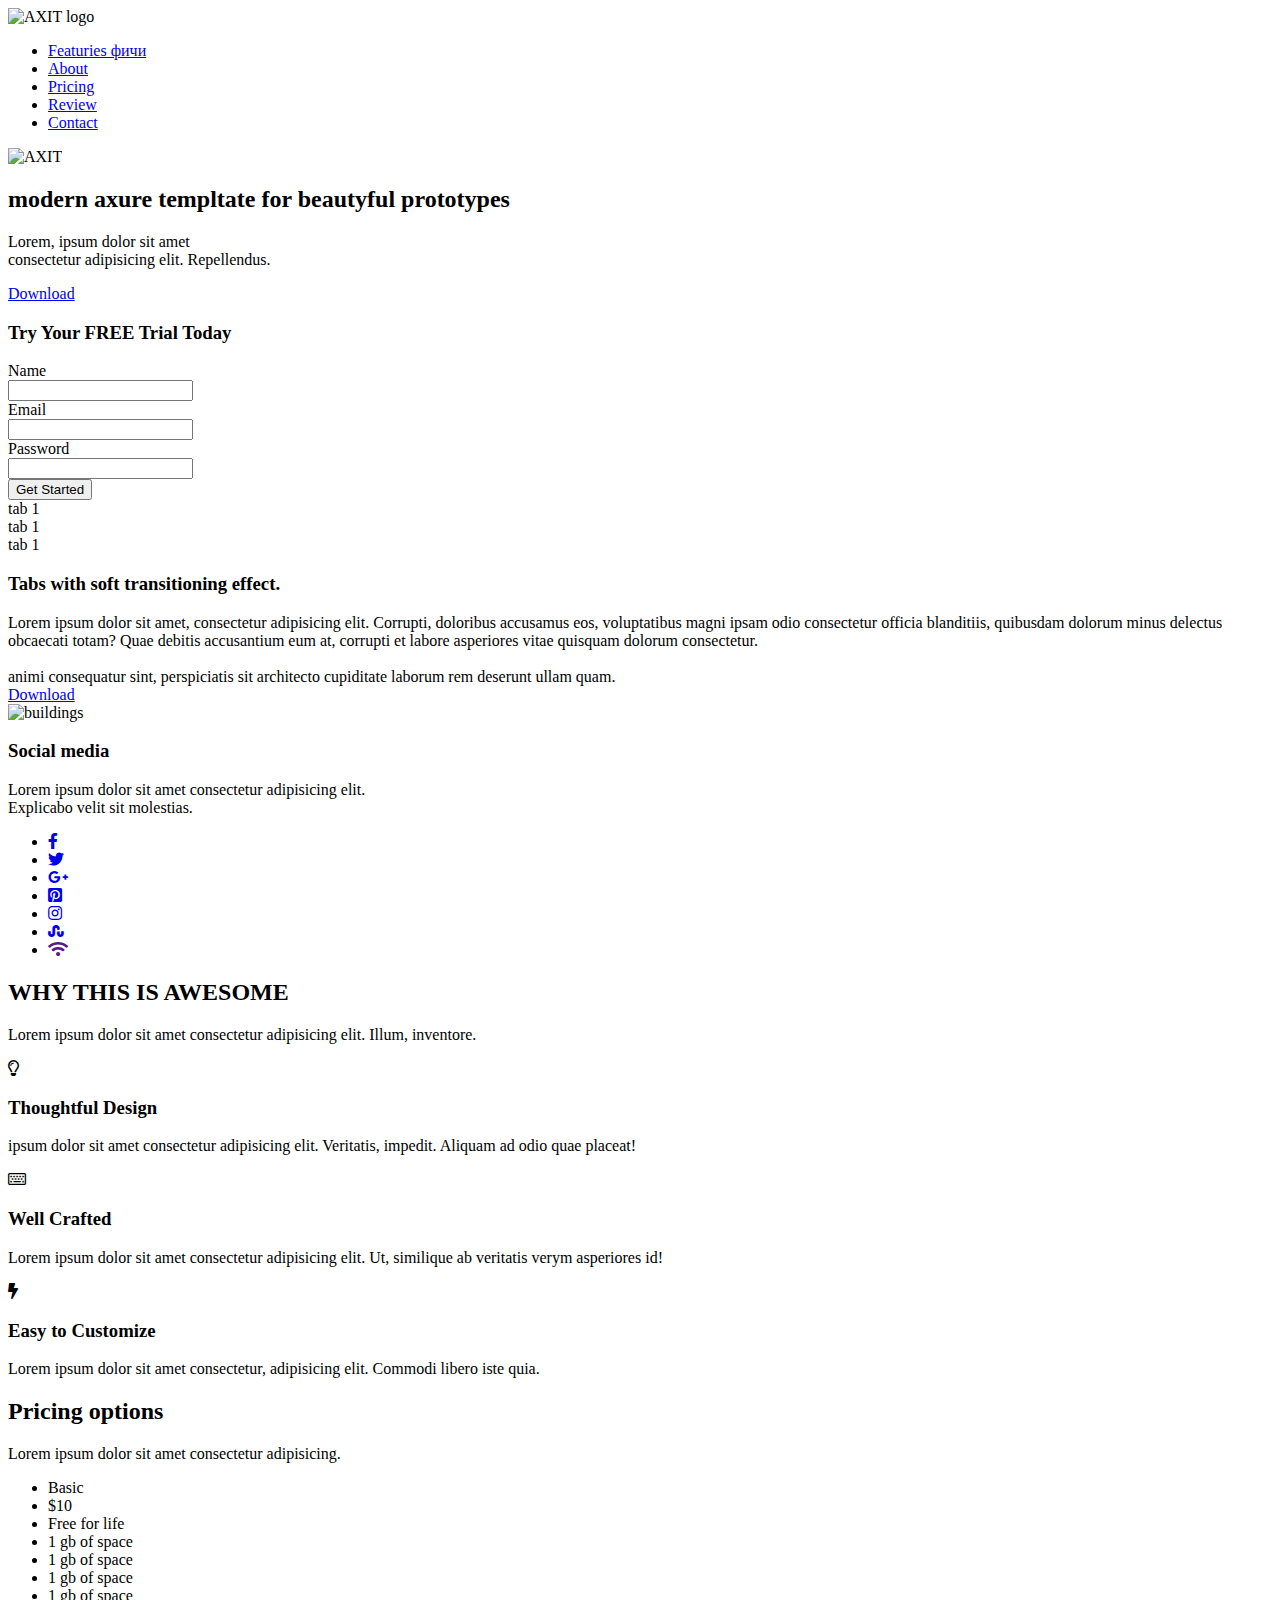
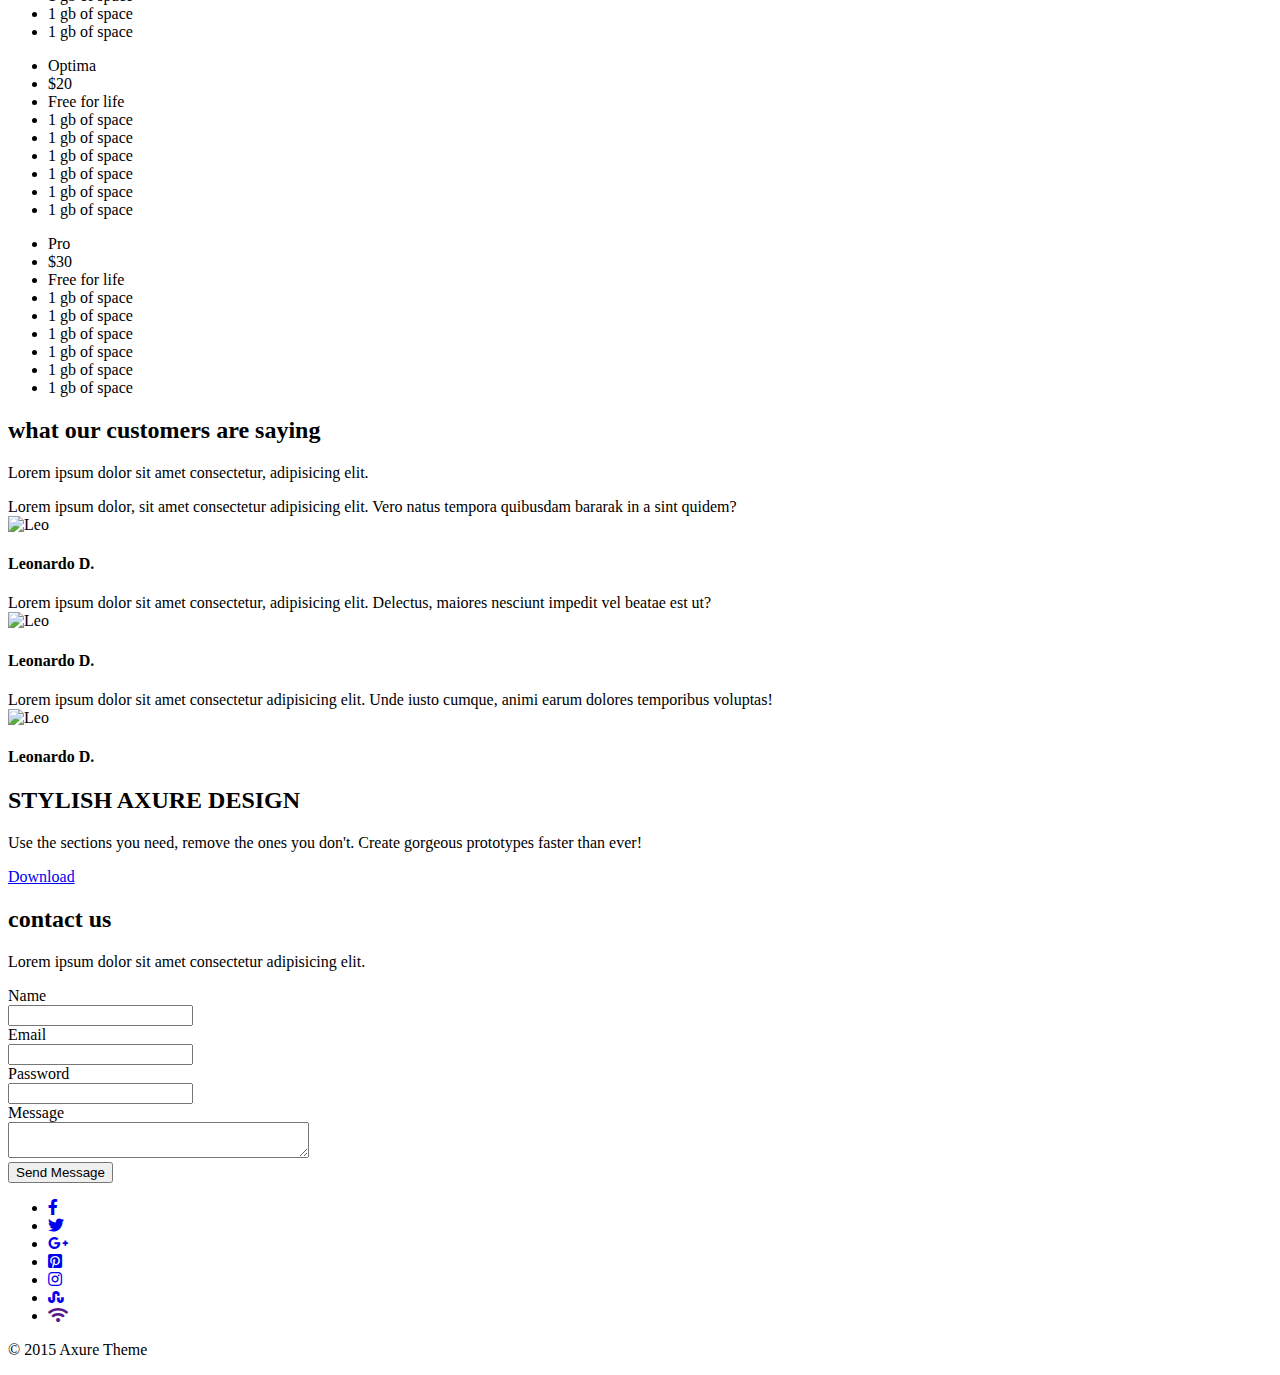
==== commit c400727b: "Test" ====
--- a/index.html
+++ b/index.html
@@ -6,424 +6,359 @@
 	<meta charset="UTF-8">
 	<meta name="viewport"
 		content="width=device-width, user-scalable=no, initial-scale=1.0, maximum-scale=1.0, minimum-scale=1.0">
-	<link rel="stylesheet" href='css/style.css' />
+	<link rel="stylesheet" href="../FE07-wk-1-Murachou-Yauhen-main/css/style.css" />
 	<link rel="stylesheet" href="https://cdnjs.cloudflare.com/ajax/libs/font-awesome/5.15.1/css/all.min.css">
 	<meta http-equiv="Content-type" content="text/html;charset=UTF-8" />
 </head>
 
 <body>
-	<section class="header__template">
-
-		<header class="header">
-			<div class="container">
-				<div class="header__wrapper">
-					<img class="header__logo" src="img/logo/header_left_logo.png" alt="AXIT logo">
-					<nav class="header__nav">
-						<ul class="header__list">
-							<li class="header__item"><a class="header__link"
-									href="http://wikireality.ru/wiki/%D0%A4%D0%B8%D1%87%D0%B0#:~:text=%D0%A4%D0%B8%D1%87%D0%B0%20(%D0%B0%D0%BD%D0%B3%D0%BB.,%D0%BD%D0%B8%D0%B1%D1%83%D0%B4%D1%8C%20%D0%BD%D0%B5%D0%B4%D0%BE%D0%BA%D1%83%D0%BC%D0%B5%D0%BD%D1%82%D0%B8%D1%80%D0%BE%D0%B2%D0%B0%D0%BD%D0%BD%D0%B0%D1%8F%20%D0%B4%D0%BE%D0%BF%D0%BE%D0%BB%D0%BD%D0%B8%D1%82%D0%B5%D0%BB%D1%8C%D0%BD%D0%B0%D1%8F%20%D0%B2%D0%BE%D0%B7%D0%BC%D0%BE%D0%B6%D0%BD%D0%BE%D1%81%D1%82%D1%8C%2C%20%D1%84%D0%B8%D1%88%D0%BA%D0%B0."
-									target="_blank">Featuries</a>
-							</li>
-							<li class="header__item"><a class="header__link" href="#" target="_blank">Works</a></li>
-							<li class="header__item"><a class="header__link" href="#pricing">Our Team</a></li>
-							<li class="header__item"><a class="header__link" href="#">Testimonials</a></li>
-							<li class="header__item"><a class="header__link" href="#">Download</a></li>
-						</ul>
-					</nav>
-				</div>
-			</div>
-
-		</header>
-
-		<section class="template">
-			<div class="container">
-				<h1 class="template__title">Your Favorite One Page <br> Multi Purpose Template</h1>
-				<p class="template__subtitle">Lorem ipsum dolor sit amet, consectetur adipiscing elit. Praesent commodo
-					cursus
-					magna <br> vel scelerisque nisl consectetur et.</p>
-				<div class="template__link">
-					<a class="template__download" href="https://yandex.by/" target="_blank">
-						Find Out More</a>
-				</div>
-			</div>
-			</div>
-		</section>
-	</section>
-
-	<section class="present">
-		<div class="container">
-			<div class="present__highrow">
-				<div class="present__item">
-					<div class="present__icon">
-						<i class="fas fa-pencil-ruler present__img"></i>
-					</div>
-					<div class="present__title">
-						Easily Customised
-					</div>
-					<div class="present__text">
-						Cras justo odio, dapibus ac facilisis in, egestas eget quam. Nullam quis risus eget urna mollis ornare
-						vel eu leo. Donec ullamcorper nulla non metus auctor fringilla.
-					</div>
-
-				</div>
-				<div class="present__item">
-					<div class="present__icon">
-						<i class="fas fa-tv present__img"></i>
-
-					</div>
-					<div class="present__title">
-						Responsive REady
-					</div>
-					<div class="present__text">
-						Cras justo odio, dapibus ac facilisis in, egestas eget quam. Nullam quis risus eget urna mollis ornare
-						vel eu leo. Donec ullamcorper nulla non metus auctor fringilla.
-					</div>
-
-				</div>
-				<div class="present__item">
-					<div class="present__icon">
-						<i class="fas fa-lightbulb present__img"></i>
-					</div>
-					<div class="present__title">
-						Modern Design
-					</div>
-					<div class="present__text">
-						Cras justo odio, dapibus ac facilisis in, egestas eget quam. Nullam quis risus eget urna mollis ornare
-						vel eu leo. Donec ullamcorper nulla non metus auctor fringilla.
-					</div>
-
-				</div>
-			</div>
-			<div class="present__lowrow">
-				<div class="present__item">
-					<div class="present__icon">
-						<i class="fas fa-atom present__img"></i>
-					</div>
-					<div class="present__title">
-						Clean Code
-					</div>
-					<div class="present__text">
-						Cras justo odio, dapibus ac facilisis in, egestas eget quam. Nullam quis risus eget urna mollis ornare
-						vel eu leo. Donec ullamcorper nulla non metus auctor fringilla.
-					</div>
-				</div>
-				<div class="present__item">
-					<div class="present__icon">
-						<i class="fas fa-briefcase present__img"></i>
-					</div>
-					<div class="present__title">
-						Ready to Ship
-					</div>
-					<div class="present__text">
-						Cras justo odio, dapibus ac facilisis in, egestas eget quam. Nullam quis risus eget urna mollis ornare
-						vel eu leo. Donec ullamcorper nulla non metus auctor fringilla.
-					</div>
-				</div>
-				<div class="present__item">
-					<div class="present__icon">
-						<i class="fas fa-cloud-download-alt present__img"></i>
-					</div>
-					<div class="present__title">
-						Download for Free
-					</div>
-					<div class="present__text">
-						Cras justo odio, dapibus ac facilisis in, egestas eget quam. Nullam quis risus eget urna mollis ornare
-						vel eu leo. Donec ullamcorper nulla non metus auctor fringilla.
-					</div>
-				</div>
-
-			</div>
-		</div>
-	</section>
-
-	<section class="portfolio">
-		<div class="portfolio__wrapper">
-			<div class="portfolio__img-wrapper"><img class="portfolio__image" src="img/Portfolio/rectangle_1.png"
-					alt="table">
-				<div class="portfolio__overlay">
-					<div class="portfolio__text-img">Project Name <br>
-					</div>
-				</div>
-			</div>
-			<div class="portfolio__img-wrapper third-kick"><img class="portfolio__image"
-					src="img/Portfolio/rectangle_2.png" alt="book">
-				<div class="portfolio__overlay">
-					<div class="portfolio__text-img">Project Name <br>
-					</div>
-				</div>
-
-			</div>
-			<div class="portfolio__img-wrapper second-kick"><img class="portfolio__image"
-					src="img/Portfolio/rectangle_3.png" alt="snow">
-				<div class="portfolio__overlay">
-					<div class="portfolio__text-img">Project Name <br>
-					</div>
-				</div>
-			</div>
-			<div class="portfolio__img-wrapper first-kick"><img class="portfolio__image"
-					src="img/Portfolio/rectangle_4.png" alt="kitchen">
-				<div class="portfolio__overlay">
-					<div class="portfolio__text-img">Project Name <br>
-					</div>
-				</div>
-			</div>
-
-			<div class="portfolio__img-wrapper"><img class="portfolio__image" src="img/Portfolio/rectangle_5.png"
-					alt="roulette">
-				<div class="portfolio__overlay">
-					<div class="portfolio__text-img">Project Name <br>
-					</div>
-				</div>
-			</div>
-			<div class="portfolio__img-wrapper third-kick"><img class="portfolio__image"
-					src="img/Portfolio/rectangle_6.png" alt="tools">
-				<div class="portfolio__overlay">
-					<div class="portfolio__text-img">Project Name <br>
-					</div>
-				</div>
-			</div>
-			<div class="portfolio__img-wrapper second-kick"><img class="portfolio__image"
-					src="img/Portfolio/rectangle_7.png" alt="letters">
-				<div class="portfolio__overlay">
-					<div class="portfolio__text-img">Project Name <br>
-					</div>
-				</div>
-			</div>
-			<div class="portfolio__img-wrapper first-kick"><img class="portfolio__image"
-					src="img/Portfolio/rectangle_8.png" alt="dish">
-				<div class="portfolio__overlay">
-					<div class="portfolio__text-img">Project Name <br>
-					</div>
-				</div>
-			</div>
-		</div>
-	</section>
-
-	<section class="faces">
-		<div class="container">
-			<div class="faces__wrapper">
-				<div class="faces__item">
-					<img class="faces__img" src="img/faces/face1.png" alt="face">
-					<h4 class="faces__title">
-						Ruth Wood
-					</h4>
-					<p class="faces__subtitle">
-						Founder, CEO
-					</p>
-					<p class="faces__text">
-						Fusce dapibus, tellus ac cursus commodo, tortor mauris condimentum nibh, ut fermentum massa justo sit
-						amet risus. Maecenas sed diam eget risus varius blandit sit amet non magna. Nullam quis risus eget
-						urna
-						mollis ornare vel eu leo.
-					</p>
-					<ul class="faces__social-list">
-						<li class="faces__social-icon"><a class="faces__link faces__facebook" href="https://www.facebook.com/"
-								target="_blank"><i class="fab fa-facebook-f"></i></a></li>
-						<li class="faces__social-icon"><a class="faces__link faces__twitter"
-								href="https://twitter.com/?lang=ru" target="_blank"><i class="fab fa-twitter"></i></a></li>
-						<li class="faces__social-icon"><a class="faces__link faces__linkedin" href="https://www.linkedin.com/"
-								target="_blank"><i class="fab fa-linkedin"></i></a></li>
+	<header class="header">
+		<div class="container">
+			<div class="header__wrapper">
+				<img class="header__logo" src="../FE07-wk-1-Murachou-Yauhen-main/img/logo/svg-logo.svg" alt="AXIT logo">
+				<nav class="header__nav">
+					<ul class="header__list">
+						<li class="header__item"><a class="header__link"
+								href="http://wikireality.ru/wiki/%D0%A4%D0%B8%D1%87%D0%B0#:~:text=%D0%A4%D0%B8%D1%87%D0%B0%20(%D0%B0%D0%BD%D0%B3%D0%BB.,%D0%BD%D0%B8%D0%B1%D1%83%D0%B4%D1%8C%20%D0%BD%D0%B5%D0%B4%D0%BE%D0%BA%D1%83%D0%BC%D0%B5%D0%BD%D1%82%D0%B8%D1%80%D0%BE%D0%B2%D0%B0%D0%BD%D0%BD%D0%B0%D1%8F%20%D0%B4%D0%BE%D0%BF%D0%BE%D0%BB%D0%BD%D0%B8%D1%82%D0%B5%D0%BB%D1%8C%D0%BD%D0%B0%D1%8F%20%D0%B2%D0%BE%D0%B7%D0%BC%D0%BE%D0%B6%D0%BD%D0%BE%D1%81%D1%82%D1%8C%2C%20%D1%84%D0%B8%D1%88%D0%BA%D0%B0."
+								target="_blank">Featuries фичи</a>
+						</li>
+						<li class="header__item"><a class="header__link" href="https://www.youtube.com/watch?v=6yP4Nm86yk0"
+								target="_blank">About</a></li>
+						<li class="header__item"><a class="header__link" href="#pricing">Pricing</a></li>
+						<li class="header__item"><a class="header__link" href="#">Review</a></li>
+						<li class="header__item"><a class="header__link" href="#">Contact</a></li>
 					</ul>
-				</div>
-				<div class="faces__item">
-					<img class="faces__img" src="img/faces/face2.png" alt="face">
-					<h4 class="faces__title">
-						Timothy Reed
-					</h4>
-					<p class="faces__subtitle">
-						Co-Founder, Developer
-					</p>
-					<p class="faces__text">
-						Fusce dapibus, tellus ac cursus commodo, tortor mauris condimentum nibh, ut fermentum massa justo sit
-						amet risus. Maecenas sed diam eget risus varius blandit sit amet non magna. Nullam quis risus eget
-						urna
-						mollis ornare vel eu leo.
-					</p>
-					<ul class="faces__social-list">
-						<li class="faces__social-icon"><a class="faces__link faces__facebook" href="https://www.facebook.com/"
-								target="_blank"><i class="fab fa-facebook-f"></i></a></li>
-						<li class="faces__social-icon"><a class="faces__link faces__twitter"
-								href="https://twitter.com/?lang=ru" target="_blank"><i class="fab fa-twitter"></i></a></li>
-						<li class="faces__social-icon"><a class="faces__link faces__linkedin" href="https://www.linkedin.com/"
-								target="_blank"><i class="fab fa-linkedin"></i></a></li>
-					</ul>
-				</div>
-				<div class="faces__item">
-					<img class="faces__img" src="img/faces/face3.png" alt="face">
-					<h4 class="faces__title">
-						Victoria Valdez
-					</h4>
-					<p class="faces__subtitle">
-						UI Designer
-					</p>
-					<p class="faces__text">
-						Fusce dapibus, tellus ac cursus commodo, tortor mauris condimentum nibh, ut fermentum massa justo sit
-						amet risus. Maecenas sed diam eget risus varius blandit sit amet non magna. Nullam quis risus eget
-						urna
-						mollis ornare vel eu leo.
-					</p>
-					<ul class="faces__social-list">
-						<li class="faces__social-icon"><a class="faces__link faces__facebook" href="https://www.facebook.com/"
-								target="_blank"><i class="fab fa-facebook-f"></i></a></li>
-						<li class="faces__social-icon"><a class="faces__link faces__twitter"
-								href="https://twitter.com/?lang=ru" target="_blank"><i class="fab fa-twitter"></i></a></li>
-						<li class="faces__social-icon"><a class="faces__link faces__linkedin" href="https://www.linkedin.com/"
-								target="_blank"><i class="fab fa-linkedin"></i></a></li>
-					</ul>
-				</div>
-				<div class="faces__item">
-					<img class="faces__img" src="img/faces/face4.png" alt="face">
-					<h4 class="faces__title">
-						Beverly Little
-					</h4>
-					<p class="faces__subtitle">
-						Data Scientist
-					</p>
-					<p class="faces__text">
-						Fusce dapibus, tellus ac cursus commodo, tortor mauris condimentum nibh, ut fermentum massa justo sit
-						amet risus. Maecenas sed diam eget risus varius blandit sit amet non magna. Nullam quis risus eget
-						urna
-						mollis ornare vel eu leo.
-					</p>
-					<ul class="faces__social-list">
-						<li class="faces__social-icon"><a class="faces__link faces__facebook" href="https://www.facebook.com/"
-								target="_blank"><i class="fab fa-facebook-f"></i></a></li>
-						<li class="faces__social-icon"><a class="faces__link faces__twitter"
-								href="https://twitter.com/?lang=ru" target="_blank"><i class="fab fa-twitter"></i></a></li>
-						<li class="faces__social-icon"><a class="faces__link faces__linkedin" href="https://www.linkedin.com/"
-								target="_blank"><i class="fab fa-linkedin"></i></a></li>
-					</ul>
-				</div>
-			</div>
-		</div>
-	</section>
-
-	<section class="slider">
-		<div class="slider__wrapper">
-			<div class="slider__item">
-				<img class="slider__img" src="img/Slider/slide1.png" alt="">
-				<div class="slider__right">
-					<p class="slider__title">
-						&ldquo;Integer posuere erat a ante venenatis dapibus
-						posuere velit aliquet. Donec sed odio dui. Aenean eu leo quam...&rdquo;
-					</p>
-					<div class="slider__dots">
-					</div>
-				</div>
-
-			</div>
-			<div class="slider__item">
-				<img class="slider__img" src="img/Slider/slide2.png" alt="">
-				<div class="slider__right">
-					<p class="slider__title">
-						&ldquo;Integer posuere erat a ante venenatis dapibus
-						posuere velit aliquet. Donec sed odio dui. Aenean eu leo quam...&rdquo;
-					</p>
-					<div class="slider__dots"></div>
-				</div>
-			</div>
-			<div class="slider__item">
-				<img class="slider__img" src="img/Slider/slide3.png" alt="">
-				<div class="slider__right">
-					<p class="slider__title">
-						&ldquo;Integer posuere erat a ante venenatis dapibus
-						posuere velit aliquet. Donec sed odio dui. Aenean eu leo quam...&rdquo;
-					</p>
-					<div class="slider__dots"></div>
-				</div>
-			</div>
-			<div class="slider__item">
-				<img class="slider__img" src="img/Slider/slide4.png" alt="">
-				<div class="slider__right">
-					<p class="slider__title">
-						&ldquo;Integer posuere erat a ante venenatis dapibus
-						posuere velit aliquet. Donec sed odio dui. Aenean eu leo quam...&rdquo;
-					</p>
-					<div class="slider__dots"></div>
-				</div>
-			</div>
-			<div class="slider__item">
-				<img class="slider__img" src="img/Slider/slide5.png" alt="">
-				<div class="slider__right">
-					<p class="slider__title">
-						&ldquo;Integer posuere erat a ante venenatis dapibus
-						posuere velit aliquet. Donec sed odio dui. Aenean eu leo quam...&rdquo;
-					</p>
-					<div class="slider__dots"></div>
-				</div>
-			</div>
-		</div>
-		<script src="https://code.jquery.com/jquery-3.5.1.min.js"></script>
-		<script src="js/slick.min.js"></script>
-		<script src="js/script.js"></script>
-	</section>
-
-	<section class="download">
-		<div class="container">
-			<div class="download__wrapper">
-				<h3 class="download__title">
-					Are You Ready to Start? Download Now For Free!
-				</h3>
-				<p class="download__subtitle">
-					Fusce dapibus, tellus ac cursus commodo
-				</p>
-				<a class="download__link" href="https://www.kinopoisk.ru/film/259251/" target="_blank">Download Here</a>
-			</div>
+				</nav>
+			</div>
+		</div>
+
+	</header>
+
+	<section class="axit">
+		<div class="container">
+			<div class="axit__wrapper">
+				<div class="axit__leftrow">
+					<img src="../FE07-wk-1-Murachou-Yauhen-main/img/logo/AXIT.svg" alt="AXIT" class="axit__logo">
+					<h2 class="axit__title">modern axure templtate for beautyful prototypes</h2>
+					<p class="axit__subtitle">Lorem, ipsum dolor sit amet <br> consectetur adipisicing elit. Repellendus.</p>
+					<div class="axit__link">
+						<a class="axit__download"
+							href="https://ru.wikipedia.org/wiki/%D0%A6%D0%B8%D1%84%D1%80%D0%BE%D0%B2%D0%BE%D0%B5_%D1%81%D0%BA%D0%B0%D1%87%D0%B8%D0%B2%D0%B0%D0%BD%D0%B8%D0%B5_%D0%BC%D1%83%D0%B7%D1%8B%D0%BA%D0%B8"
+							target="_blank">
+							Download</a>
+					</div>
+				</div>
+				<div class="axit__rightrow">
+					<form action="#" method="POST" class="axit__form">
+						<h3 class="axit__trial">Try Your <span class="axit__free__red">FREE</span> Trial Today</h3>
+						<div class="axit__username">
+							<label for="username__axit">Name</label><br>
+							<input type="text" name="username" id="username__axit">
+						</div>
+						<div class="axit__email">
+							<label for="email__axit">Email</label><br>
+							<input type="email" name="email" id="email__axit">
+						</div>
+						<div class="axit__password">
+							<label for="password__axit">Password</label><br>
+							<input type="password" name="password" id="password__axit">
+						</div>
+						<div class="button__axit"><button type="submit" class="send__axit">Get Started</button>
+						</div>
+					</form>
+				</div>
+			</div>
+		</div>
+	</section>
+
+	<section class="tabs">
+		<div class="container">
+			<div class="tabs__wrapper">
+				<div class="tabs__buttons">
+					<div class="tabs__block">tab 1</div>
+					<div class="tabs__block">tab 1</div>
+					<div class="tabs__block">tab 1</div>
+
+				</div>
+				<div class="tabs__text">
+					<h3 class="tabs__title">Tabs with soft transitioning effect.</h3>
+					<div class="tabs__subtitle">Lorem ipsum dolor sit amet, consectetur adipisicing elit. Corrupti, doloribus
+						accusamus eos, voluptatibus magni ipsam odio consectetur officia blanditiis, quibusdam dolorum minus
+						delectus obcaecati totam? Quae debitis accusantium eum at, corrupti et labore asperiores vitae
+						quisquam dolorum consectetur. <br><br> animi consequatur sint, perspiciatis sit architecto cupiditate
+						laborum
+						rem deserunt ullam quam.
+					</div>
+					<div class="tabs__link">
+						<a class="tabs__download"
+							href="https://dic.academic.ru/dic.nsf/eng_rus/215135/%D0%BF%D0%B5%D1%80%D0%B5%D1%85%D0%BE%D0%B4%D0%BD%D1%8B%D0%B9"
+							target="_blank">
+							Download</a>
+					</div>
+
+				</div>
+				<div class="tabs__image">
+					<img src="../FE07-wk-1-Murachou-Yauhen-main/img/icons/buildings.svg" alt="buildings"
+						class="tabs__buildings">
+				</div>
+			</div>
+		</div>
+	</section>
+
+	<section class="social">
+		<div class="container">
+			<div class="social__wrapper">
+				<div class="social__text">
+					<h3 class="social__title">Social media</h3>
+					<p class="social__subtitle">Lorem ipsum dolor sit amet consectetur adipisicing elit. <br>
+						Explicabo velit sit molestias.</p>
+				</div>
+				<ul class="social__list">
+					<li class="social__icons"><a class="social__link social__facebook" href="https://www.facebook.com/"
+							target="_blank"><i class="fab fa-facebook-f"></i></a></li>
+					<li class="social__icons"><a class="social__link social__twitter" href="https://twitter.com/?lang=ru"
+							target="_blank"><i class="fab fa-twitter"></i></a></li>
+					<li class="social__icons"><a class="social__link social__google" href="https://habr.com/ru/post/443728/"
+							target="_blank"><i class="fab fa-google-plus-g"></i></a></li>
+					<li class="social__icons"><a class="social__link social__pinterest" href="https://www.pinterest.com/"
+							target="_blank"><i class="fab fa-pinterest-square"></i></a></li>
+					<li class="social__icons"><a class="social__link social__instagram"
+							href="https://www.instagram.com/?hl=ru" target="_blank"><i class="fab fa-instagram"></i></a></li>
+					<li class="social__icons"><a class="social__link social__StumbleUpon" href="https://www.stumbleupon.com/"
+							target="_blank"><i class="fab fa-stumbleupon"></i></a></li>
+					<li class="social__icons"><a class="social__link social__wifi" href="" target="_blank"><i
+								class="fas fa-wifi"></i></a>
+					</li>
+				</ul>
+			</div>
+		</div>
+	</section>
+
+	<section class="awesome">
+		<div class="container">
+			<div class="awesome__header">
+				<h2 class="awesome__title title">WHY THIS IS AWESOME</h2>
+				<p class="awesome__subtitle subtitle">Lorem ipsum dolor sit amet consectetur adipisicing elit. Illum,
+					inventore.
+				</p>
+			</div>
+			<div class="awesome__row">
+				<div class="awesome__column">
+					<div class="item-awesome">
+						<div class="item-awesome__icon">
+							<div class="item-awesome__image">
+								<i class="far fa-lightbulb"></i>
+							</div>
+						</div>
+						<div class="item-awesome__title">
+							<h3>
+								Thoughtful Design
+							</h3>
+						</div>
+						<div class="item-awesome__text">
+							<p> ipsum dolor sit amet consectetur adipisicing elit.
+								Veritatis, impedit. Aliquam ad odio quae placeat!</p>
+						</div>
+					</div>
+				</div>
+				<div class="awesome__column">
+					<div class="item-awesome">
+						<div class="item-awesome__icon">
+							<div class="item-awesome__image">
+								<i class="far fa-keyboard"></i>
+							</div>
+						</div>
+						<div class="item-awesome__title">
+							<h3>
+								Well Crafted
+							</h3>
+						</div>
+						<div class="item-awesome__text">
+							<p>Lorem ipsum dolor sit amet consectetur adipisicing elit. Ut,
+								similique ab veritatis verym asperiores id!</p>
+						</div>
+					</div>
+				</div>
+				<div class="awesome__column">
+					<div class="item-awesome">
+						<div class="item-awesome__icon">
+							<div class="item-awesome__image">
+								<i class="fas fa-bolt"></i>
+							</div>
+						</div>
+						<div class="item-awesome__title">
+							<h3>
+								Easy to Customize
+							</h3>
+						</div>
+						<div class="item-awesome__text">
+							<p>Lorem ipsum dolor sit amet consectetur, adipisicing elit. Commodi
+								libero iste quia.</p>
+						</div>
+					</div>
+				</div>
+			</div>
+		</div>
+	</section>
+	<section class="pricing">
+		<div class="container">
+			<div class="pricing__header">
+				<h2 class="pricing__title title">Pricing options</h2>
+				<p class="pricing__subtitle subtitle">Lorem ipsum dolor sit amet consectetur adipisicing.
+				</p>
+			</div>
+			<div class="pricing__box">
+				<ul class="pricing__list">
+					<li class="pricing__name">Basic</li>
+					<li class="pricing__price">&dollar;10</li>
+					<li class="pricing__slogan">Free for life</li>
+					<li class="space">1 gb of space</li>
+					<li class="space">1 gb of space</li>
+					<li class="space">1 gb of space</li>
+					<li class="space">1 gb of space</li>
+					<li class="space">1 gb of space</li>
+					<li class="space">1 gb of space</li>
+				</ul>
+				<ul class="pricing__list">
+					<li class="pricing__name">Optima</li>
+					<li class="pricing__price">&dollar;20</li>
+					<li class="pricing__slogan">Free for life</li>
+					<li class="space">1 gb of space</li>
+					<li class="space">1 gb of space</li>
+					<li class="space">1 gb of space</li>
+					<li class="space">1 gb of space</li>
+					<li class="space">1 gb of space</li>
+					<li class="space">1 gb of space</li>
+				</ul>
+				<ul class="pricing__list">
+					<li class="pricing__name">Pro</li>
+					<li class="pricing__price">&dollar;30</li>
+					<li class="pricing__slogan">Free for life</li>
+					<li class="space">1 gb of space</li>
+					<li class="space">1 gb of space</li>
+					<li class="space">1 gb of space</li>
+					<li class="space">1 gb of space</li>
+					<li class="space">1 gb of space</li>
+					<li class="space">1 gb of space</li>
+				</ul>
+			</div>
+		</div>
+	</section>
+	<section class="customers">
+		<div class="container">
+			<div class="customers__header">
+				<h2 class="customers__title title">what our customers are saying</h2>
+				<p class="customers__subtitle subtitle">Lorem ipsum dolor sit amet consectetur, adipisicing elit.
+				</p>
+			</div>
+			<div class="customers__wrapper">
+				<div class="customers__dialog__item">
+					<div class="customers__statement">Lorem ipsum dolor, sit amet consectetur adipisicing elit. Vero natus
+						tempora quibusdam bararak in a sint quidem?
+					</div>
+					<div class="customers__photo"><img class="customers__image"
+							src="../FE07-wk-1-Murachou-Yauhen-main/img/icons/dicaprio.jpeg" alt="Leo"></div>
+					<div class="customers__name">
+						<h4 class="leo">Leonardo D.</h4>
+					</div>
+				</div>
+				<div class="customers__dialog__item">
+					<div class="customers__statement">Lorem ipsum dolor sit amet consectetur, adipisicing elit. Delectus,
+						maiores nesciunt impedit vel beatae est ut?
+					</div>
+					<div class="customers__photo"><img class="customers__image"
+							src="../FE07-wk-1-Murachou-Yauhen-main/img/icons/dicaprio.jpeg" alt="Leo"></div>
+					<div class="customers__name">
+						<h4 class="leo">Leonardo D.</h4>
+					</div>
+				</div>
+				<div class="customers__dialog__item">
+					<div class="customers__statement">Lorem ipsum dolor sit amet consectetur adipisicing elit. Unde iusto
+						cumque, animi earum dolores temporibus voluptas!
+					</div>
+					<div class="customers__photo"><img class="customers__image"
+							src="../FE07-wk-1-Murachou-Yauhen-main/img/icons/dicaprio.jpeg" alt="Leo"></div>
+					<div class="customers__name">
+						<h4 class="leo">Leonardo D.</h4>
+					</div>
+				</div>
+			</div>
+	</section>
+
+	<section class="axure">
+		<div class="container">
+			<div class="axure__header">
+				<h2 class="axure__title title">STYLISH AXURE DESIGN</h2>
+				<p class="axure__subtitle subtitle">Use the sections you need, remove the ones you don't. Create gorgeous
+					prototypes faster than ever!
+				</p>
+			</div>
+			<div class="axure__link">
+				<a class="axure__download"
+					href="https://ru.wikipedia.org/wiki/%D0%97%D0%B0%D0%B3%D1%80%D1%83%D0%B7%D0%BA%D0%B0_%D1%84%D0%B0%D0%B9%D0%BB%D0%BE%D0%B2"
+					target="_blank">
+					Download</a>
+			</div>
+	</section>
+
+	<section class="contact">
+		<div class="container">
+			<div class="contact__header">
+				<h2 class="contact__title title">contact us</h2>
+				<p class="contact__subtitle subtitle">Lorem ipsum dolor sit amet consectetur adipisicing elit.
+				</p>
+			</div>
+			<form action="#" method="POST" class="contact__form">
+				<div class="contact__rows">
+					<div class="contact__leftrow">
+						<div class="contact__name">
+							<label for="username__contact">Name</label><br>
+							<input type="text" name="username" id="username__contact">
+						</div>
+						<div class="contact__email">
+							<label for="email__contact">Email</label><br>
+							<input type="email" name="email" id="email__contact">
+						</div>
+						<div class="contact__password">
+							<label for="password__contact">Password</label><br>
+							<input type="password" name="password" id="password__contact">
+						</div>
+					</div>
+					<div class="contact__rightrow">
+						<label for="message" class="message__contact__label">Message</label><br>
+						<textarea name="message" id="message__contact" maxlength="1000" cols="35"></textarea>
+					</div>
+				</div>
+				<div class="button__contact">
+					<button type="submit" class="send__contact">Send Message</button>
+				</div>
+			</form>
 		</div>
 	</section>
 
 	<footer class="footer">
-
-		<div class="footer__top">
-			<div class="container">
-				<div class="footer__wrapper-top">
-					<div class="footer__item">
-						<h5 class="footer__title">
-							Location
-						</h5>
-						<p class="footer__subtitle footer__location">
-							3481 Melrose Place <br>
-							Beverly Hills, CA 90210
-						</p>
-					</div>
-					<div class="footer__item footer__center-top">
-						<h5 class="footer__title">
-							Share with Love
-						</h5>
-						<div class="footer__subtitle">
-							<ul class="footer__social-list">
-								<li class="footer__social-icon"><a class="footer__link footer__facebook" href="https://www.facebook.com/"
-										target="_blank"><i class="fab fa-facebook-f"></i></a></li>
-								<li class="footer__social-icon"><a class="footer__link footer__twitter"
-										href="https://twitter.com/?lang=ru" target="_blank"><i class="fab fa-twitter"></i></a></li>
-								<li class="footer__social-icon"><a class="footer__link footer__linkedin" href="https://www.linkedin.com/"
-										target="_blank"><i class="fab fa-linkedin"></i></a></li>
-							</ul>
-						</div>
-					</div>
-					<div class="footer__item">
-						<h5 class="footer__title">
-							About ActiveBox
-						</h5>
-						<p class="footer__subtitle footer__about">
-							Cras justo odio, dapibus ac facilisis in, egestas eget  quam. Donec ullamcorper nulla non metus
-							auctor 
-							fringilla.
-						</p>
-					</div>
-				</div>
-			</div>
-		</div>
-		<div class="footer__bottom">
-			<div class="container footer__wrapper-bottom">
-				<address class="footer__address">
-					Copyright &copy; 2015 ActiveBox. All Rights Reserved <br>
-					Made with <span class="footer__love">&hearts;</span> <span class="footer__author">by Kamal Chaneman</span>
-				</address>
-			</div>
-		</div>
-		</div>
-
+		<div class="container">
+			<div class="footer__wrapper">
+				<ul class="footer__list">
+					<li class="footer__icons"><a class="footer__link footer__facebook" href="https://www.facebook.com/"
+							target="_blank"><i class="fab fa-facebook-f"></i></a></li>
+					<li class="footer__icons"><a class="footer__link footer__twitter" href="https://twitter.com/?lang=ru"
+							target="_blank"><i class="fab fa-twitter"></i></a></li>
+					<li class="footer__icons"><a class="footer__link footer__google" href="https://habr.com/ru/post/443728/"
+							target="_blank"><i class="fab fa-google-plus-g"></i></a></li>
+					<li class="footer__icons"><a class="footer__link footer__pinterest" href="https://www.pinterest.com/"
+							target="_blank"><i class="fab fa-pinterest-square"></i></a></li>
+					<li class="footer__icons"><a class="footer__link footer__instagram"
+							href="https://www.instagram.com/?hl=ru" target="_blank"><i class="fab fa-instagram"></i></a></li>
+					<li class="footer__icons"><a class="footer__link footer__StumbleUpon" href="https://www.stumbleupon.com/"
+							target="_blank"><i class="fab fa-stumbleupon"></i></a></li>
+					<li class="footer__icons"><a class="footer__link footer__wifi" href="" target="_blank"><i
+								class="fas fa-wifi"></i></a></li>
+				</ul>
+				<p class="copyright">&copy; 2015 Axure Theme</p>
+			</div>
+		</div>
+	</footer>
 
 </body>
 
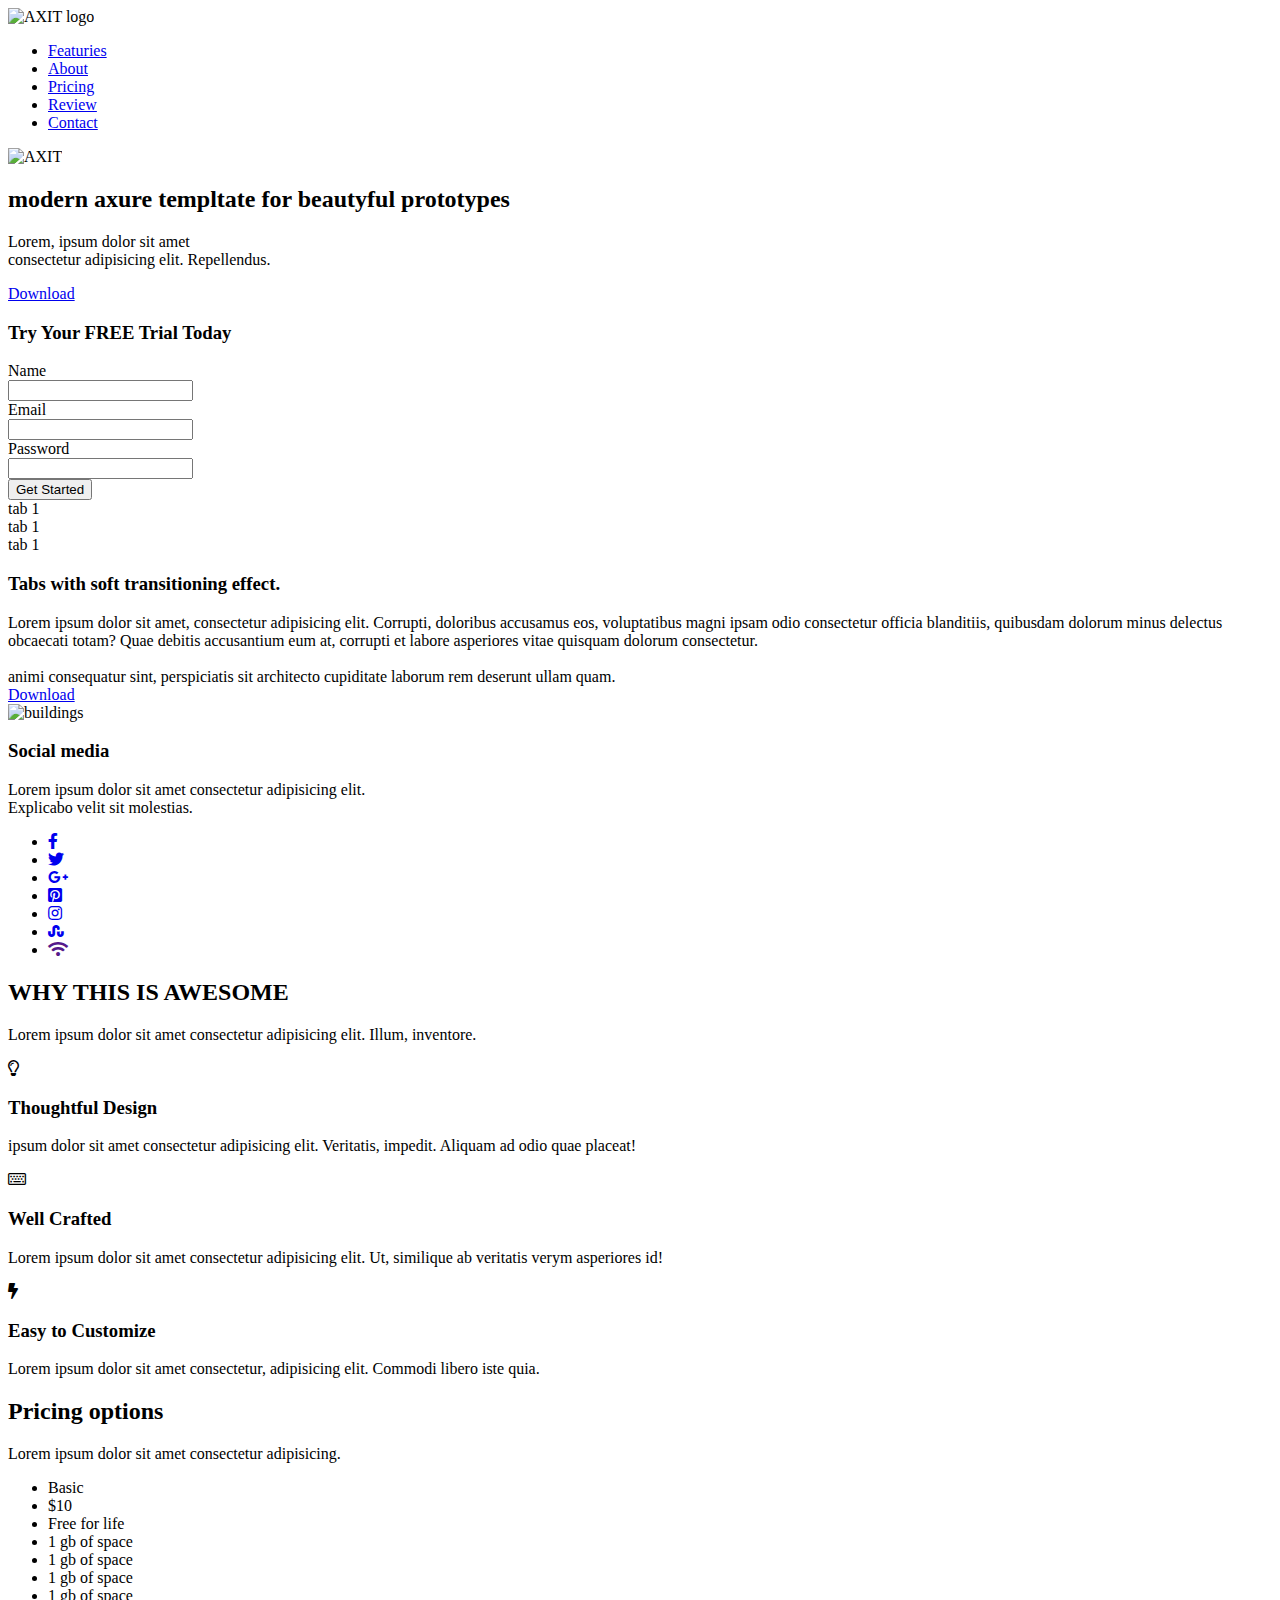
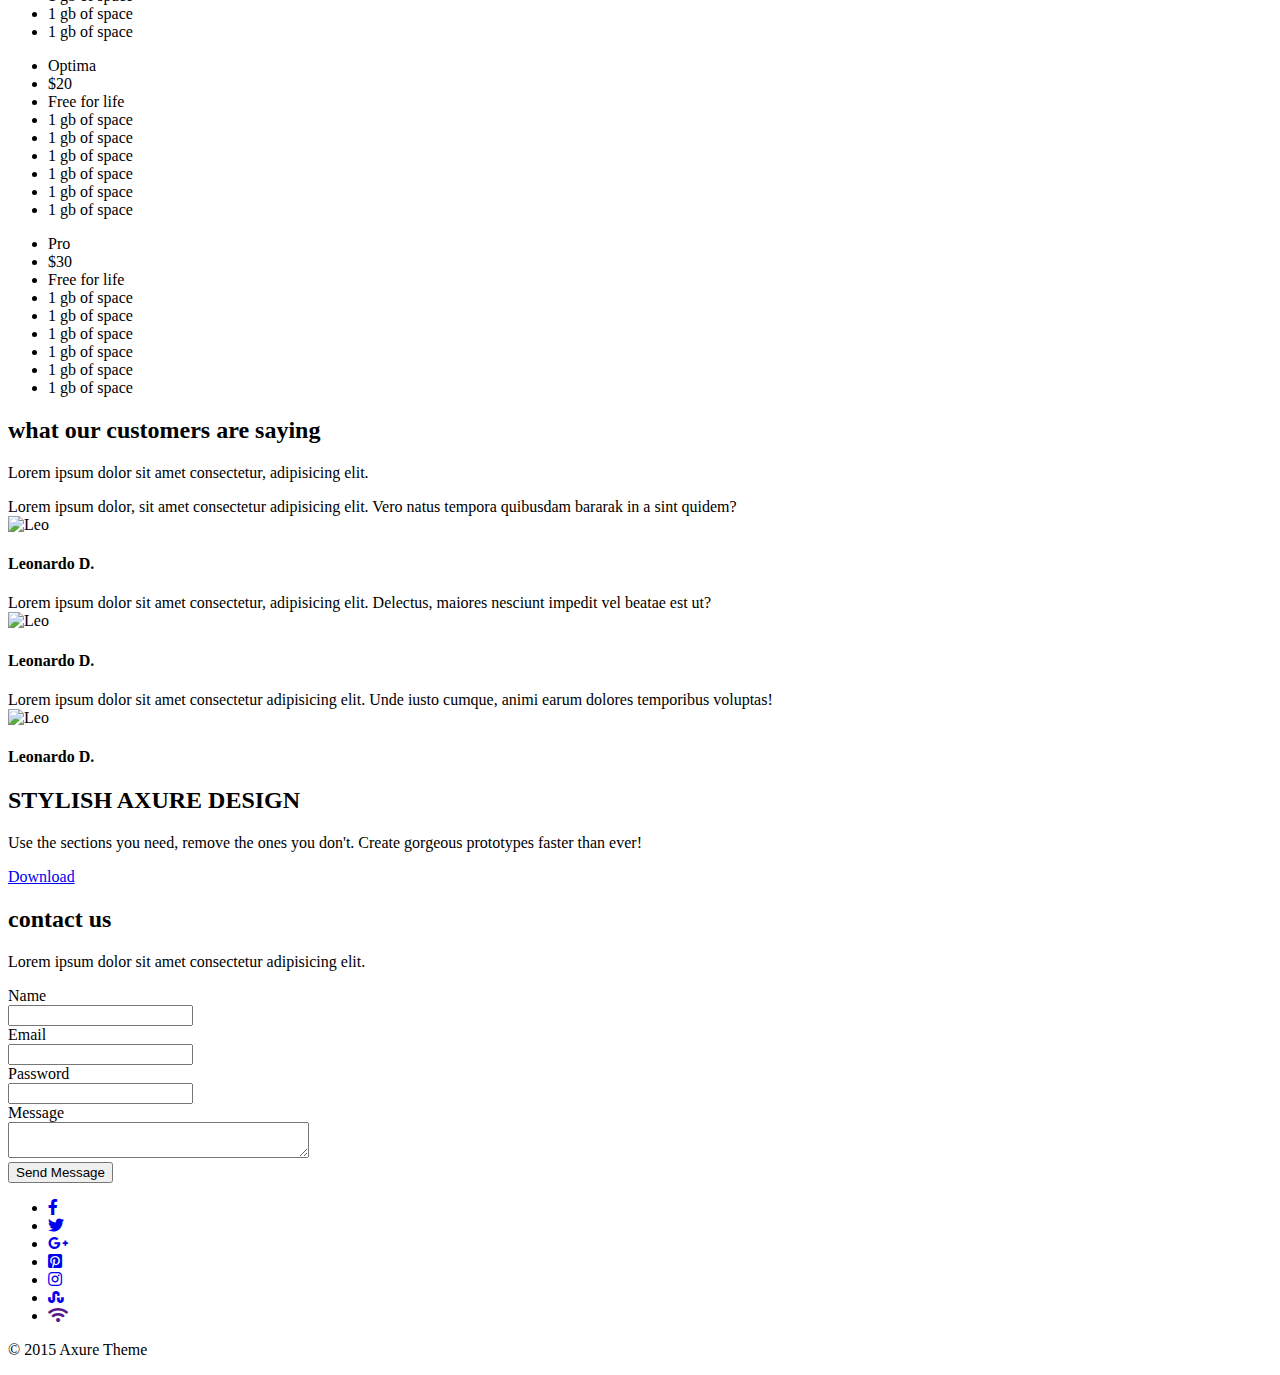
==== commit da1a93af: "Colors corrected" ====
--- a/index.html
+++ b/index.html
@@ -20,7 +20,7 @@
 					<ul class="header__list">
 						<li class="header__item"><a class="header__link"
 								href="http://wikireality.ru/wiki/%D0%A4%D0%B8%D1%87%D0%B0#:~:text=%D0%A4%D0%B8%D1%87%D0%B0%20(%D0%B0%D0%BD%D0%B3%D0%BB.,%D0%BD%D0%B8%D0%B1%D1%83%D0%B4%D1%8C%20%D0%BD%D0%B5%D0%B4%D0%BE%D0%BA%D1%83%D0%BC%D0%B5%D0%BD%D1%82%D0%B8%D1%80%D0%BE%D0%B2%D0%B0%D0%BD%D0%BD%D0%B0%D1%8F%20%D0%B4%D0%BE%D0%BF%D0%BE%D0%BB%D0%BD%D0%B8%D1%82%D0%B5%D0%BB%D1%8C%D0%BD%D0%B0%D1%8F%20%D0%B2%D0%BE%D0%B7%D0%BC%D0%BE%D0%B6%D0%BD%D0%BE%D1%81%D1%82%D1%8C%2C%20%D1%84%D0%B8%D1%88%D0%BA%D0%B0."
-								target="_blank">Featuries фичи</a>
+								target="_blank">Featuries</a>
 						</li>
 						<li class="header__item"><a class="header__link" href="https://www.youtube.com/watch?v=6yP4Nm86yk0"
 								target="_blank">About</a></li>
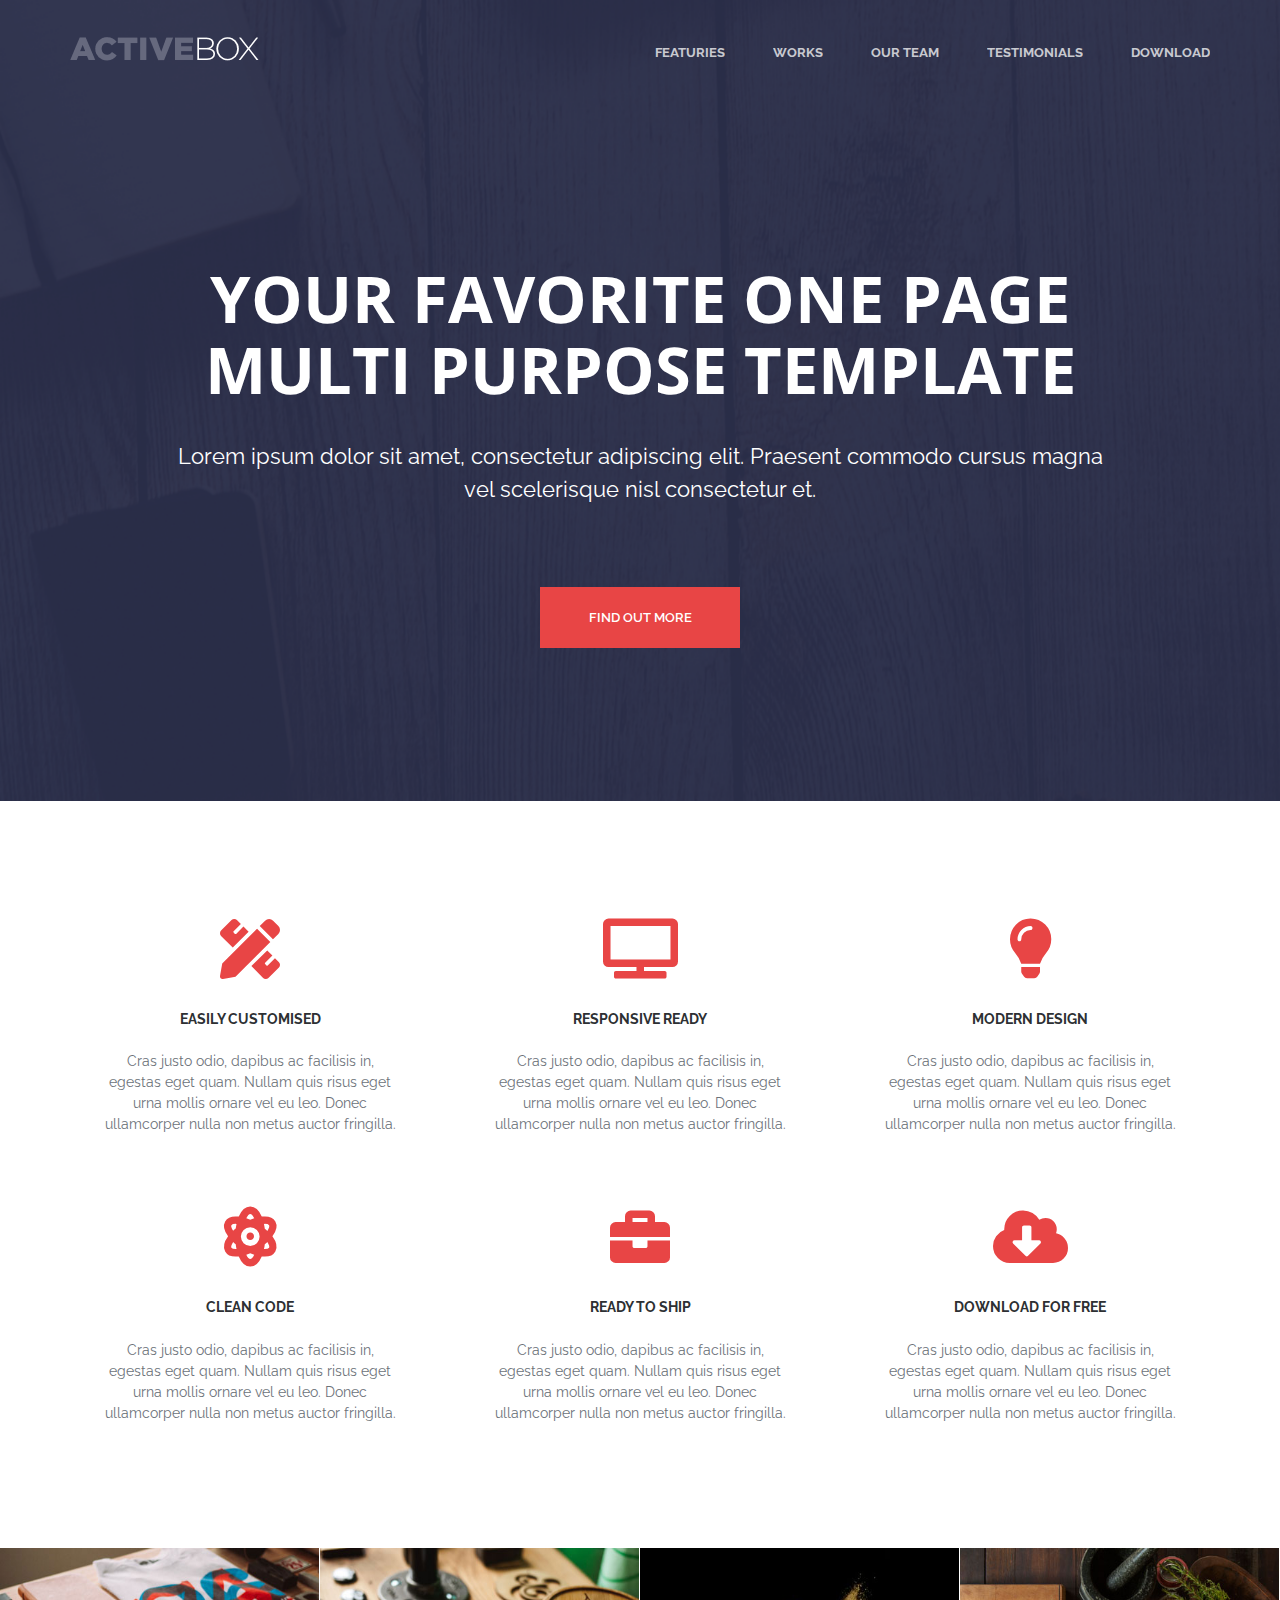
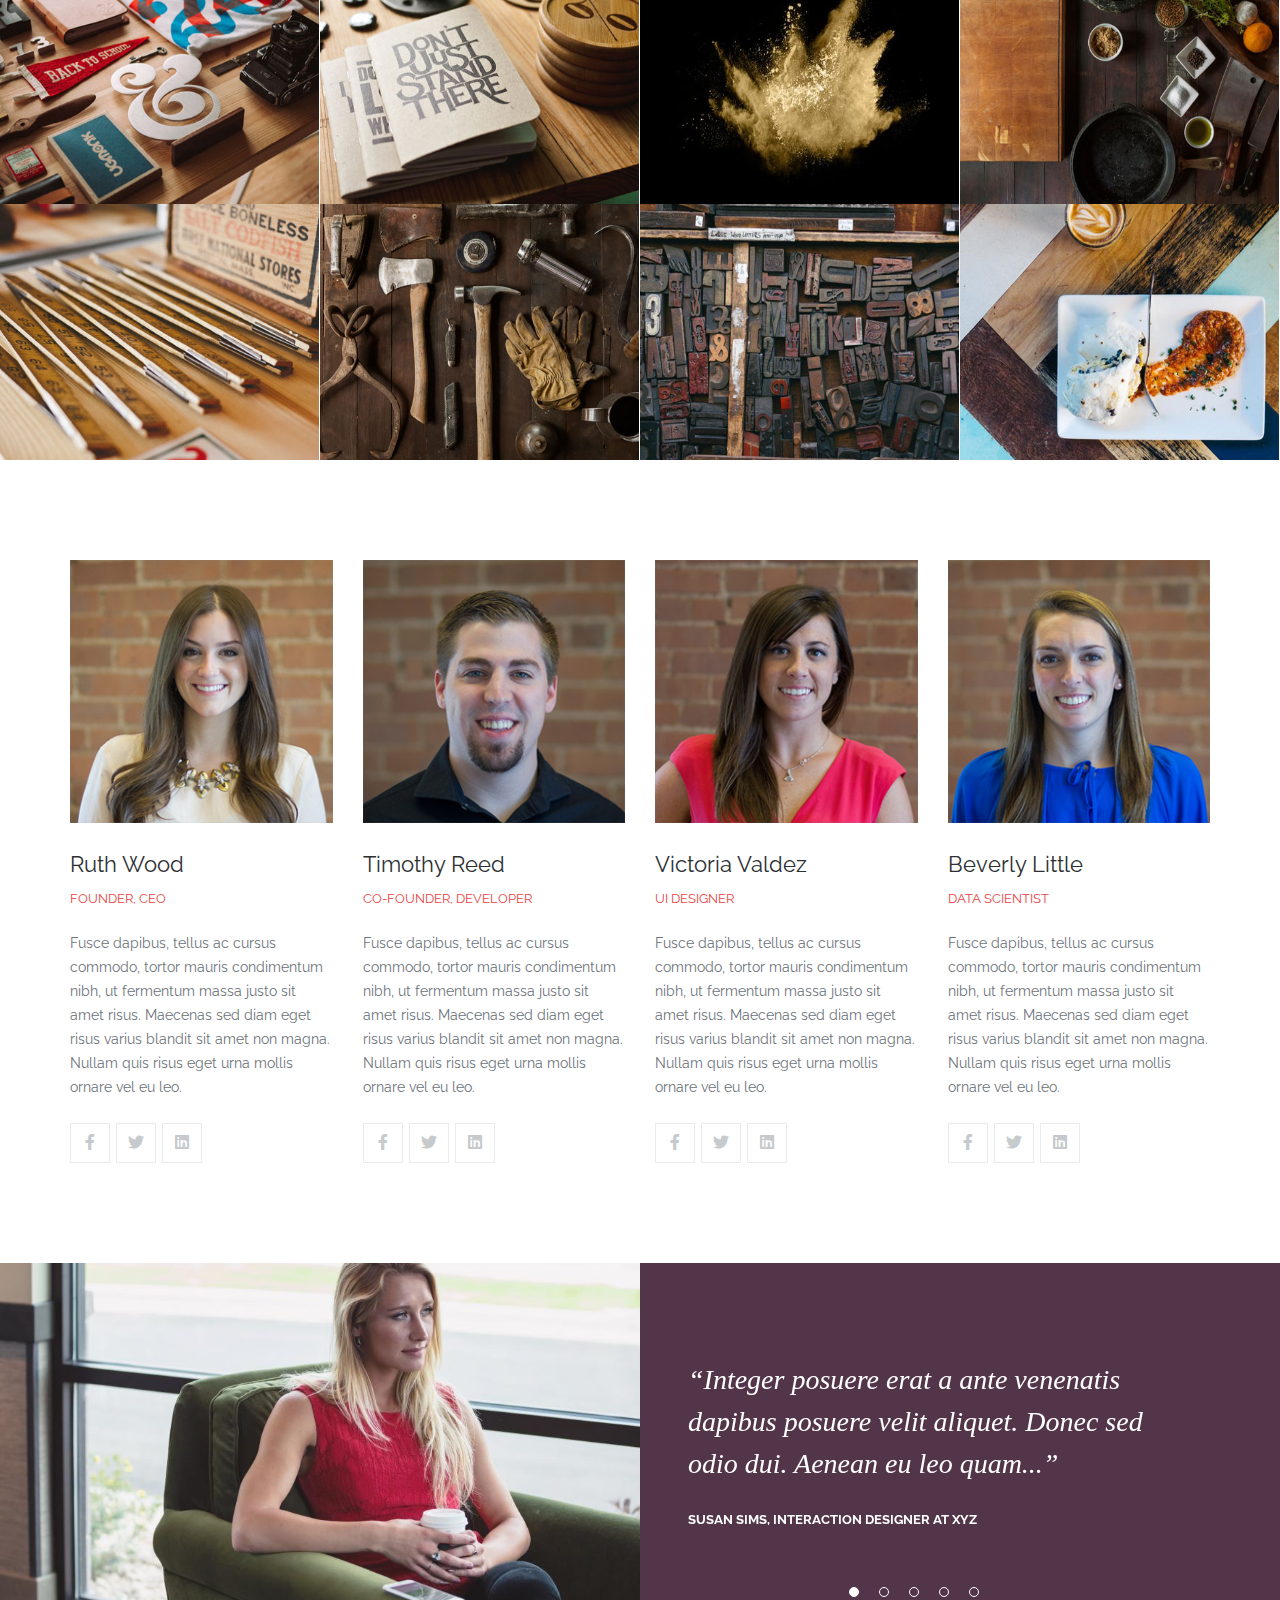
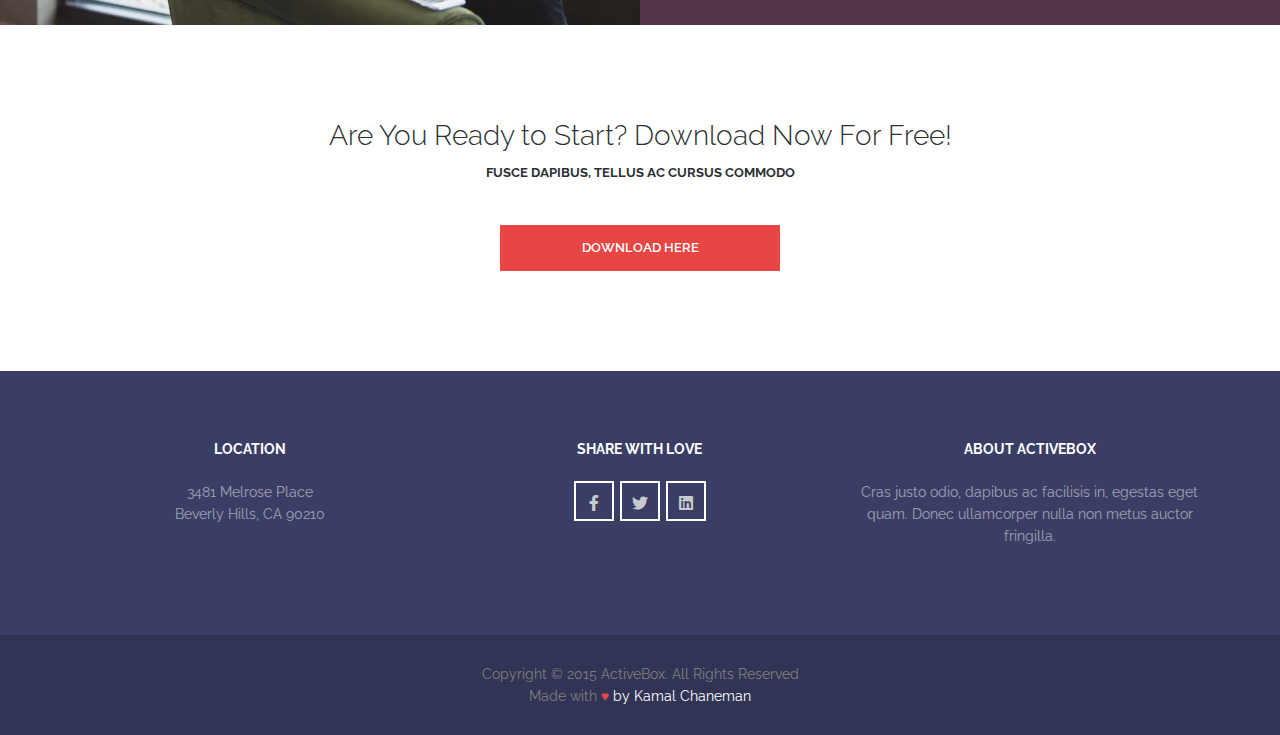
==== commit 015db6d9: "Rename" ====
--- a/index.html
+++ b/index.html
@@ -6,359 +6,433 @@
 	<meta charset="UTF-8">
 	<meta name="viewport"
 		content="width=device-width, user-scalable=no, initial-scale=1.0, maximum-scale=1.0, minimum-scale=1.0">
-	<link rel="stylesheet" href="../FE07-wk-1-Murachou-Yauhen-main/css/style.css" />
+	<link rel="stylesheet" href='css/style.css' />
 	<link rel="stylesheet" href="https://cdnjs.cloudflare.com/ajax/libs/font-awesome/5.15.1/css/all.min.css">
 	<meta http-equiv="Content-type" content="text/html;charset=UTF-8" />
 </head>
 
 <body>
-	<header class="header">
+	<section class="header__template">
+
+		<header class="header">
+			<div class="container">
+				<div class="header__wrapper">
+					<img class="header__logo" src="img/logo/header_left_logo.png" alt="AXIT logo">
+					<nav class="header__nav">
+						<ul class="header__list">
+							<li class="header__item"><a class="header__link"
+									href="http://wikireality.ru/wiki/%D0%A4%D0%B8%D1%87%D0%B0#:~:text=%D0%A4%D0%B8%D1%87%D0%B0%20(%D0%B0%D0%BD%D0%B3%D0%BB.,%D0%BD%D0%B8%D0%B1%D1%83%D0%B4%D1%8C%20%D0%BD%D0%B5%D0%B4%D0%BE%D0%BA%D1%83%D0%BC%D0%B5%D0%BD%D1%82%D0%B8%D1%80%D0%BE%D0%B2%D0%B0%D0%BD%D0%BD%D0%B0%D1%8F%20%D0%B4%D0%BE%D0%BF%D0%BE%D0%BB%D0%BD%D0%B8%D1%82%D0%B5%D0%BB%D1%8C%D0%BD%D0%B0%D1%8F%20%D0%B2%D0%BE%D0%B7%D0%BC%D0%BE%D0%B6%D0%BD%D0%BE%D1%81%D1%82%D1%8C%2C%20%D1%84%D0%B8%D1%88%D0%BA%D0%B0."
+									target="_blank">Featuries</a>
+							</li>
+							<li class="header__item"><a class="header__link" href="#" target="_blank">Works</a></li>
+							<li class="header__item"><a class="header__link" href="#pricing">Our Team</a></li>
+							<li class="header__item"><a class="header__link" href="#">Testimonials</a></li>
+							<li class="header__item"><a class="header__link" href="#">Download</a></li>
+						</ul>
+					</nav>
+				</div>
+			</div>
+
+		</header>
+
+		<section class="template">
+			<div class="container">
+				<h1 class="template__title">Your Favorite One Page <br> Multi Purpose Template</h1>
+				<p class="template__subtitle">Lorem ipsum dolor sit amet, consectetur adipiscing elit. Praesent commodo
+					cursus
+					magna <br> vel scelerisque nisl consectetur et.</p>
+				<div class="template__link">
+					<a class="template__download" href="https://yandex.by/" target="_blank">
+						Find Out More</a>
+				</div>
+			</div>
+			</div>
+		</section>
+	</section>
+
+	<section class="present">
 		<div class="container">
-			<div class="header__wrapper">
-				<img class="header__logo" src="../FE07-wk-1-Murachou-Yauhen-main/img/logo/svg-logo.svg" alt="AXIT logo">
-				<nav class="header__nav">
-					<ul class="header__list">
-						<li class="header__item"><a class="header__link"
-								href="http://wikireality.ru/wiki/%D0%A4%D0%B8%D1%87%D0%B0#:~:text=%D0%A4%D0%B8%D1%87%D0%B0%20(%D0%B0%D0%BD%D0%B3%D0%BB.,%D0%BD%D0%B8%D0%B1%D1%83%D0%B4%D1%8C%20%D0%BD%D0%B5%D0%B4%D0%BE%D0%BA%D1%83%D0%BC%D0%B5%D0%BD%D1%82%D0%B8%D1%80%D0%BE%D0%B2%D0%B0%D0%BD%D0%BD%D0%B0%D1%8F%20%D0%B4%D0%BE%D0%BF%D0%BE%D0%BB%D0%BD%D0%B8%D1%82%D0%B5%D0%BB%D1%8C%D0%BD%D0%B0%D1%8F%20%D0%B2%D0%BE%D0%B7%D0%BC%D0%BE%D0%B6%D0%BD%D0%BE%D1%81%D1%82%D1%8C%2C%20%D1%84%D0%B8%D1%88%D0%BA%D0%B0."
-								target="_blank">Featuries</a>
-						</li>
-						<li class="header__item"><a class="header__link" href="https://www.youtube.com/watch?v=6yP4Nm86yk0"
-								target="_blank">About</a></li>
-						<li class="header__item"><a class="header__link" href="#pricing">Pricing</a></li>
-						<li class="header__item"><a class="header__link" href="#">Review</a></li>
-						<li class="header__item"><a class="header__link" href="#">Contact</a></li>
+			<div class="present__highrow">
+				<div class="present__item">
+					<div class="present__icon">
+						<i class="fas fa-pencil-ruler present__img"></i>
+					</div>
+					<div class="present__title">
+						Easily Customised
+					</div>
+					<div class="present__text">
+						Cras justo odio, dapibus ac facilisis in, egestas eget quam. Nullam quis risus eget urna mollis ornare
+						vel eu leo. Donec ullamcorper nulla non metus auctor fringilla.
+					</div>
+
+				</div>
+				<div class="present__item">
+					<div class="present__icon">
+						<i class="fas fa-tv present__img"></i>
+
+					</div>
+					<div class="present__title">
+						Responsive REady
+					</div>
+					<div class="present__text">
+						Cras justo odio, dapibus ac facilisis in, egestas eget quam. Nullam quis risus eget urna mollis ornare
+						vel eu leo. Donec ullamcorper nulla non metus auctor fringilla.
+					</div>
+
+				</div>
+				<div class="present__item">
+					<div class="present__icon">
+						<i class="fas fa-lightbulb present__img"></i>
+					</div>
+					<div class="present__title">
+						Modern Design
+					</div>
+					<div class="present__text">
+						Cras justo odio, dapibus ac facilisis in, egestas eget quam. Nullam quis risus eget urna mollis ornare
+						vel eu leo. Donec ullamcorper nulla non metus auctor fringilla.
+					</div>
+
+				</div>
+			</div>
+			<div class="present__lowrow">
+				<div class="present__item">
+					<div class="present__icon">
+						<i class="fas fa-atom present__img"></i>
+					</div>
+					<div class="present__title">
+						Clean Code
+					</div>
+					<div class="present__text">
+						Cras justo odio, dapibus ac facilisis in, egestas eget quam. Nullam quis risus eget urna mollis ornare
+						vel eu leo. Donec ullamcorper nulla non metus auctor fringilla.
+					</div>
+				</div>
+				<div class="present__item">
+					<div class="present__icon">
+						<i class="fas fa-briefcase present__img"></i>
+					</div>
+					<div class="present__title">
+						Ready to Ship
+					</div>
+					<div class="present__text">
+						Cras justo odio, dapibus ac facilisis in, egestas eget quam. Nullam quis risus eget urna mollis ornare
+						vel eu leo. Donec ullamcorper nulla non metus auctor fringilla.
+					</div>
+				</div>
+				<div class="present__item">
+					<div class="present__icon">
+						<i class="fas fa-cloud-download-alt present__img"></i>
+					</div>
+					<div class="present__title">
+						Download for Free
+					</div>
+					<div class="present__text">
+						Cras justo odio, dapibus ac facilisis in, egestas eget quam. Nullam quis risus eget urna mollis ornare
+						vel eu leo. Donec ullamcorper nulla non metus auctor fringilla.
+					</div>
+				</div>
+
+			</div>
+		</div>
+	</section>
+
+	<section class="portfolio">
+		<div class="portfolio__wrapper">
+			<div class="portfolio__img-wrapper"><img class="portfolio__image" src="img/Portfolio/rectangle_1.png"
+					alt="table">
+				<div class="portfolio__overlay">
+					<div class="portfolio__text-img">Project Name <br>
+					</div>
+				</div>
+			</div>
+			<div class="portfolio__img-wrapper third-kick"><img class="portfolio__image"
+					src="img/Portfolio/rectangle_2.png" alt="book">
+				<div class="portfolio__overlay">
+					<div class="portfolio__text-img">Project Name <br>
+					</div>
+				</div>
+
+			</div>
+			<div class="portfolio__img-wrapper second-kick"><img class="portfolio__image"
+					src="img/Portfolio/rectangle_3.png" alt="snow">
+				<div class="portfolio__overlay">
+					<div class="portfolio__text-img">Project Name <br>
+					</div>
+				</div>
+			</div>
+			<div class="portfolio__img-wrapper first-kick"><img class="portfolio__image"
+					src="img/Portfolio/rectangle_4.png" alt="kitchen">
+				<div class="portfolio__overlay">
+					<div class="portfolio__text-img">Project Name <br>
+					</div>
+				</div>
+			</div>
+
+			<div class="portfolio__img-wrapper"><img class="portfolio__image" src="img/Portfolio/rectangle_5.png"
+					alt="roulette">
+				<div class="portfolio__overlay">
+					<div class="portfolio__text-img">Project Name <br>
+					</div>
+				</div>
+			</div>
+			<div class="portfolio__img-wrapper third-kick"><img class="portfolio__image"
+					src="img/Portfolio/rectangle_6.png" alt="tools">
+				<div class="portfolio__overlay">
+					<div class="portfolio__text-img">Project Name <br>
+					</div>
+				</div>
+			</div>
+			<div class="portfolio__img-wrapper second-kick"><img class="portfolio__image"
+					src="img/Portfolio/rectangle_7.png" alt="letters">
+				<div class="portfolio__overlay">
+					<div class="portfolio__text-img">Project Name <br>
+					</div>
+				</div>
+			</div>
+			<div class="portfolio__img-wrapper first-kick"><img class="portfolio__image"
+					src="img/Portfolio/rectangle_8.png" alt="dish">
+				<div class="portfolio__overlay">
+					<div class="portfolio__text-img">Project Name <br>
+					</div>
+				</div>
+			</div>
+		</div>
+	</section>
+
+	<section class="faces">
+		<div class="container">
+			<div class="faces__wrapper">
+				<div class="faces__item">
+					<img class="faces__img" src="img/faces/face1.png" alt="face">
+					<h4 class="faces__title">
+						Ruth Wood
+					</h4>
+					<p class="faces__subtitle">
+						Founder, CEO
+					</p>
+					<p class="faces__text">
+						Fusce dapibus, tellus ac cursus commodo, tortor mauris condimentum nibh, ut fermentum massa justo sit
+						amet risus. Maecenas sed diam eget risus varius blandit sit amet non magna. Nullam quis risus eget
+						urna
+						mollis ornare vel eu leo.
+					</p>
+					<ul class="faces__social-list">
+						<li class="faces__social-icon"><a class="faces__link faces__facebook" href="https://www.facebook.com/"
+								target="_blank"><i class="fab fa-facebook-f"></i></a></li>
+						<li class="faces__social-icon"><a class="faces__link faces__twitter"
+								href="https://twitter.com/?lang=ru" target="_blank"><i class="fab fa-twitter"></i></a></li>
+						<li class="faces__social-icon"><a class="faces__link faces__linkedin" href="https://www.linkedin.com/"
+								target="_blank"><i class="fab fa-linkedin"></i></a></li>
 					</ul>
-				</nav>
-			</div>
-		</div>
-
-	</header>
-
-	<section class="axit">
+				</div>
+				<div class="faces__item">
+					<img class="faces__img" src="img/faces/face2.png" alt="face">
+					<h4 class="faces__title">
+						Timothy Reed
+					</h4>
+					<p class="faces__subtitle">
+						Co-Founder, Developer
+					</p>
+					<p class="faces__text">
+						Fusce dapibus, tellus ac cursus commodo, tortor mauris condimentum nibh, ut fermentum massa justo sit
+						amet risus. Maecenas sed diam eget risus varius blandit sit amet non magna. Nullam quis risus eget
+						urna
+						mollis ornare vel eu leo.
+					</p>
+					<ul class="faces__social-list">
+						<li class="faces__social-icon"><a class="faces__link faces__facebook" href="https://www.facebook.com/"
+								target="_blank"><i class="fab fa-facebook-f"></i></a></li>
+						<li class="faces__social-icon"><a class="faces__link faces__twitter"
+								href="https://twitter.com/?lang=ru" target="_blank"><i class="fab fa-twitter"></i></a></li>
+						<li class="faces__social-icon"><a class="faces__link faces__linkedin" href="https://www.linkedin.com/"
+								target="_blank"><i class="fab fa-linkedin"></i></a></li>
+					</ul>
+				</div>
+				<div class="faces__item">
+					<img class="faces__img" src="img/faces/face3.png" alt="face">
+					<h4 class="faces__title">
+						Victoria Valdez
+					</h4>
+					<p class="faces__subtitle">
+						UI Designer
+					</p>
+					<p class="faces__text">
+						Fusce dapibus, tellus ac cursus commodo, tortor mauris condimentum nibh, ut fermentum massa justo sit
+						amet risus. Maecenas sed diam eget risus varius blandit sit amet non magna. Nullam quis risus eget
+						urna
+						mollis ornare vel eu leo.
+					</p>
+					<ul class="faces__social-list">
+						<li class="faces__social-icon"><a class="faces__link faces__facebook" href="https://www.facebook.com/"
+								target="_blank"><i class="fab fa-facebook-f"></i></a></li>
+						<li class="faces__social-icon"><a class="faces__link faces__twitter"
+								href="https://twitter.com/?lang=ru" target="_blank"><i class="fab fa-twitter"></i></a></li>
+						<li class="faces__social-icon"><a class="faces__link faces__linkedin" href="https://www.linkedin.com/"
+								target="_blank"><i class="fab fa-linkedin"></i></a></li>
+					</ul>
+				</div>
+				<div class="faces__item">
+					<img class="faces__img" src="img/faces/face4.png" alt="face">
+					<h4 class="faces__title">
+						Beverly Little
+					</h4>
+					<p class="faces__subtitle">
+						Data Scientist
+					</p>
+					<p class="faces__text">
+						Fusce dapibus, tellus ac cursus commodo, tortor mauris condimentum nibh, ut fermentum massa justo sit
+						amet risus. Maecenas sed diam eget risus varius blandit sit amet non magna. Nullam quis risus eget
+						urna
+						mollis ornare vel eu leo.
+					</p>
+					<ul class="faces__social-list">
+						<li class="faces__social-icon"><a class="faces__link faces__facebook" href="https://www.facebook.com/"
+								target="_blank"><i class="fab fa-facebook-f"></i></a></li>
+						<li class="faces__social-icon"><a class="faces__link faces__twitter"
+								href="https://twitter.com/?lang=ru" target="_blank"><i class="fab fa-twitter"></i></a></li>
+						<li class="faces__social-icon"><a class="faces__link faces__linkedin" href="https://www.linkedin.com/"
+								target="_blank"><i class="fab fa-linkedin"></i></a></li>
+					</ul>
+				</div>
+			</div>
+		</div>
+	</section>
+
+	<section class="slider">
+		<div class="slider__wrapper">
+			<div class="slider__item">
+				<img class="slider__img" src="img/Slider/slide1.png" alt="">
+				<div class="slider__right">
+					<p class="slider__title">
+						&ldquo;Integer posuere erat a ante venenatis dapibus
+						posuere velit aliquet. Donec sed odio dui. Aenean eu leo quam...&rdquo;
+					</p>
+					<div class="slider__dots">
+					</div>
+				</div>
+
+			</div>
+			<div class="slider__item">
+				<img class="slider__img" src="img/Slider/slide2.png" alt="">
+				<div class="slider__right">
+					<p class="slider__title">
+						&ldquo;Integer posuere erat a ante venenatis dapibus
+						posuere velit aliquet. Donec sed odio dui. Aenean eu leo quam...&rdquo;
+					</p>
+					<div class="slider__dots"></div>
+				</div>
+			</div>
+			<div class="slider__item">
+				<img class="slider__img" src="img/Slider/slide3.png" alt="">
+				<div class="slider__right">
+					<p class="slider__title">
+						&ldquo;Integer posuere erat a ante venenatis dapibus
+						posuere velit aliquet. Donec sed odio dui. Aenean eu leo quam...&rdquo;
+					</p>
+					<div class="slider__dots"></div>
+				</div>
+			</div>
+			<div class="slider__item">
+				<img class="slider__img" src="img/Slider/slide4.png" alt="">
+				<div class="slider__right">
+					<p class="slider__title">
+						&ldquo;Integer posuere erat a ante venenatis dapibus
+						posuere velit aliquet. Donec sed odio dui. Aenean eu leo quam...&rdquo;
+					</p>
+					<div class="slider__dots">
+					<li></li>
+					<li></li>
+					<li></li>
+					<li></li>
+					<li></li>
+					</div>
+				</div>
+			</div>
+			<div class="slider__item">
+				<img class="slider__img" src="img/Slider/slide5.png" alt="">
+				<div class="slider__right">
+					<p class="slider__title">
+						&ldquo;Integer posuere erat a ante venenatis dapibus
+						posuere velit aliquet. Donec sed odio dui. Aenean eu leo quam...&rdquo;
+					</p>
+					<div class="slider__dots"></div>
+				</div>
+			</div>
+		</div>
+		<script src="https://code.jquery.com/jquery-3.5.1.min.js"></script>
+		<script src="js/slick.min.js"></script>
+		<script src="js/script.js"></script>
+	</section>
+
+	<section class="download">
 		<div class="container">
-			<div class="axit__wrapper">
-				<div class="axit__leftrow">
-					<img src="../FE07-wk-1-Murachou-Yauhen-main/img/logo/AXIT.svg" alt="AXIT" class="axit__logo">
-					<h2 class="axit__title">modern axure templtate for beautyful prototypes</h2>
-					<p class="axit__subtitle">Lorem, ipsum dolor sit amet <br> consectetur adipisicing elit. Repellendus.</p>
-					<div class="axit__link">
-						<a class="axit__download"
-							href="https://ru.wikipedia.org/wiki/%D0%A6%D0%B8%D1%84%D1%80%D0%BE%D0%B2%D0%BE%D0%B5_%D1%81%D0%BA%D0%B0%D1%87%D0%B8%D0%B2%D0%B0%D0%BD%D0%B8%D0%B5_%D0%BC%D1%83%D0%B7%D1%8B%D0%BA%D0%B8"
-							target="_blank">
-							Download</a>
-					</div>
-				</div>
-				<div class="axit__rightrow">
-					<form action="#" method="POST" class="axit__form">
-						<h3 class="axit__trial">Try Your <span class="axit__free__red">FREE</span> Trial Today</h3>
-						<div class="axit__username">
-							<label for="username__axit">Name</label><br>
-							<input type="text" name="username" id="username__axit">
+			<div class="download__wrapper">
+				<h3 class="download__title">
+					Are You Ready to Start? Download Now For Free!
+				</h3>
+				<p class="download__subtitle">
+					Fusce dapibus, tellus ac cursus commodo
+				</p>
+				<a class="download__link" href="https://www.kinopoisk.ru/film/259251/" target="_blank">Download Here</a>
+			</div>
+		</div>
+	</section>
+
+	<footer class="footer">
+
+		<div class="footer__top">
+			<div class="container">
+				<div class="footer__wrapper-top">
+					<div class="footer__item">
+						<h5 class="footer__title">
+							Location
+						</h5>
+						<p class="footer__subtitle footer__location">
+							3481 Melrose Place <br>
+							Beverly Hills, CA 90210
+						</p>
+					</div>
+					<div class="footer__item footer__center-top">
+						<h5 class="footer__title">
+							Share with Love
+						</h5>
+						<div class="footer__subtitle">
+							<ul class="footer__social-list">
+								<li class="footer__social-icon"><a class="footer__link footer__facebook"
+										href="https://www.facebook.com/" target="_blank"><i class="fab fa-facebook-f"></i></a>
+								</li>
+								<li class="footer__social-icon"><a class="footer__link footer__twitter"
+										href="https://twitter.com/?lang=ru" target="_blank"><i class="fab fa-twitter"></i></a>
+								</li>
+								<li class="footer__social-icon"><a class="footer__link footer__linkedin"
+										href="https://www.linkedin.com/" target="_blank"><i class="fab fa-linkedin"></i></a></li>
+							</ul>
 						</div>
-						<div class="axit__email">
-							<label for="email__axit">Email</label><br>
-							<input type="email" name="email" id="email__axit">
-						</div>
-						<div class="axit__password">
-							<label for="password__axit">Password</label><br>
-							<input type="password" name="password" id="password__axit">
-						</div>
-						<div class="button__axit"><button type="submit" class="send__axit">Get Started</button>
-						</div>
-					</form>
-				</div>
-			</div>
-		</div>
-	</section>
-
-	<section class="tabs">
-		<div class="container">
-			<div class="tabs__wrapper">
-				<div class="tabs__buttons">
-					<div class="tabs__block">tab 1</div>
-					<div class="tabs__block">tab 1</div>
-					<div class="tabs__block">tab 1</div>
-
-				</div>
-				<div class="tabs__text">
-					<h3 class="tabs__title">Tabs with soft transitioning effect.</h3>
-					<div class="tabs__subtitle">Lorem ipsum dolor sit amet, consectetur adipisicing elit. Corrupti, doloribus
-						accusamus eos, voluptatibus magni ipsam odio consectetur officia blanditiis, quibusdam dolorum minus
-						delectus obcaecati totam? Quae debitis accusantium eum at, corrupti et labore asperiores vitae
-						quisquam dolorum consectetur. <br><br> animi consequatur sint, perspiciatis sit architecto cupiditate
-						laborum
-						rem deserunt ullam quam.
-					</div>
-					<div class="tabs__link">
-						<a class="tabs__download"
-							href="https://dic.academic.ru/dic.nsf/eng_rus/215135/%D0%BF%D0%B5%D1%80%D0%B5%D1%85%D0%BE%D0%B4%D0%BD%D1%8B%D0%B9"
-							target="_blank">
-							Download</a>
-					</div>
-
-				</div>
-				<div class="tabs__image">
-					<img src="../FE07-wk-1-Murachou-Yauhen-main/img/icons/buildings.svg" alt="buildings"
-						class="tabs__buildings">
-				</div>
-			</div>
-		</div>
-	</section>
-
-	<section class="social">
-		<div class="container">
-			<div class="social__wrapper">
-				<div class="social__text">
-					<h3 class="social__title">Social media</h3>
-					<p class="social__subtitle">Lorem ipsum dolor sit amet consectetur adipisicing elit. <br>
-						Explicabo velit sit molestias.</p>
-				</div>
-				<ul class="social__list">
-					<li class="social__icons"><a class="social__link social__facebook" href="https://www.facebook.com/"
-							target="_blank"><i class="fab fa-facebook-f"></i></a></li>
-					<li class="social__icons"><a class="social__link social__twitter" href="https://twitter.com/?lang=ru"
-							target="_blank"><i class="fab fa-twitter"></i></a></li>
-					<li class="social__icons"><a class="social__link social__google" href="https://habr.com/ru/post/443728/"
-							target="_blank"><i class="fab fa-google-plus-g"></i></a></li>
-					<li class="social__icons"><a class="social__link social__pinterest" href="https://www.pinterest.com/"
-							target="_blank"><i class="fab fa-pinterest-square"></i></a></li>
-					<li class="social__icons"><a class="social__link social__instagram"
-							href="https://www.instagram.com/?hl=ru" target="_blank"><i class="fab fa-instagram"></i></a></li>
-					<li class="social__icons"><a class="social__link social__StumbleUpon" href="https://www.stumbleupon.com/"
-							target="_blank"><i class="fab fa-stumbleupon"></i></a></li>
-					<li class="social__icons"><a class="social__link social__wifi" href="" target="_blank"><i
-								class="fas fa-wifi"></i></a>
-					</li>
-				</ul>
-			</div>
-		</div>
-	</section>
-
-	<section class="awesome">
-		<div class="container">
-			<div class="awesome__header">
-				<h2 class="awesome__title title">WHY THIS IS AWESOME</h2>
-				<p class="awesome__subtitle subtitle">Lorem ipsum dolor sit amet consectetur adipisicing elit. Illum,
-					inventore.
-				</p>
-			</div>
-			<div class="awesome__row">
-				<div class="awesome__column">
-					<div class="item-awesome">
-						<div class="item-awesome__icon">
-							<div class="item-awesome__image">
-								<i class="far fa-lightbulb"></i>
-							</div>
-						</div>
-						<div class="item-awesome__title">
-							<h3>
-								Thoughtful Design
-							</h3>
-						</div>
-						<div class="item-awesome__text">
-							<p> ipsum dolor sit amet consectetur adipisicing elit.
-								Veritatis, impedit. Aliquam ad odio quae placeat!</p>
-						</div>
-					</div>
-				</div>
-				<div class="awesome__column">
-					<div class="item-awesome">
-						<div class="item-awesome__icon">
-							<div class="item-awesome__image">
-								<i class="far fa-keyboard"></i>
-							</div>
-						</div>
-						<div class="item-awesome__title">
-							<h3>
-								Well Crafted
-							</h3>
-						</div>
-						<div class="item-awesome__text">
-							<p>Lorem ipsum dolor sit amet consectetur adipisicing elit. Ut,
-								similique ab veritatis verym asperiores id!</p>
-						</div>
-					</div>
-				</div>
-				<div class="awesome__column">
-					<div class="item-awesome">
-						<div class="item-awesome__icon">
-							<div class="item-awesome__image">
-								<i class="fas fa-bolt"></i>
-							</div>
-						</div>
-						<div class="item-awesome__title">
-							<h3>
-								Easy to Customize
-							</h3>
-						</div>
-						<div class="item-awesome__text">
-							<p>Lorem ipsum dolor sit amet consectetur, adipisicing elit. Commodi
-								libero iste quia.</p>
-						</div>
-					</div>
-				</div>
-			</div>
-		</div>
-	</section>
-	<section class="pricing">
-		<div class="container">
-			<div class="pricing__header">
-				<h2 class="pricing__title title">Pricing options</h2>
-				<p class="pricing__subtitle subtitle">Lorem ipsum dolor sit amet consectetur adipisicing.
-				</p>
-			</div>
-			<div class="pricing__box">
-				<ul class="pricing__list">
-					<li class="pricing__name">Basic</li>
-					<li class="pricing__price">&dollar;10</li>
-					<li class="pricing__slogan">Free for life</li>
-					<li class="space">1 gb of space</li>
-					<li class="space">1 gb of space</li>
-					<li class="space">1 gb of space</li>
-					<li class="space">1 gb of space</li>
-					<li class="space">1 gb of space</li>
-					<li class="space">1 gb of space</li>
-				</ul>
-				<ul class="pricing__list">
-					<li class="pricing__name">Optima</li>
-					<li class="pricing__price">&dollar;20</li>
-					<li class="pricing__slogan">Free for life</li>
-					<li class="space">1 gb of space</li>
-					<li class="space">1 gb of space</li>
-					<li class="space">1 gb of space</li>
-					<li class="space">1 gb of space</li>
-					<li class="space">1 gb of space</li>
-					<li class="space">1 gb of space</li>
-				</ul>
-				<ul class="pricing__list">
-					<li class="pricing__name">Pro</li>
-					<li class="pricing__price">&dollar;30</li>
-					<li class="pricing__slogan">Free for life</li>
-					<li class="space">1 gb of space</li>
-					<li class="space">1 gb of space</li>
-					<li class="space">1 gb of space</li>
-					<li class="space">1 gb of space</li>
-					<li class="space">1 gb of space</li>
-					<li class="space">1 gb of space</li>
-				</ul>
-			</div>
-		</div>
-	</section>
-	<section class="customers">
-		<div class="container">
-			<div class="customers__header">
-				<h2 class="customers__title title">what our customers are saying</h2>
-				<p class="customers__subtitle subtitle">Lorem ipsum dolor sit amet consectetur, adipisicing elit.
-				</p>
-			</div>
-			<div class="customers__wrapper">
-				<div class="customers__dialog__item">
-					<div class="customers__statement">Lorem ipsum dolor, sit amet consectetur adipisicing elit. Vero natus
-						tempora quibusdam bararak in a sint quidem?
-					</div>
-					<div class="customers__photo"><img class="customers__image"
-							src="../FE07-wk-1-Murachou-Yauhen-main/img/icons/dicaprio.jpeg" alt="Leo"></div>
-					<div class="customers__name">
-						<h4 class="leo">Leonardo D.</h4>
-					</div>
-				</div>
-				<div class="customers__dialog__item">
-					<div class="customers__statement">Lorem ipsum dolor sit amet consectetur, adipisicing elit. Delectus,
-						maiores nesciunt impedit vel beatae est ut?
-					</div>
-					<div class="customers__photo"><img class="customers__image"
-							src="../FE07-wk-1-Murachou-Yauhen-main/img/icons/dicaprio.jpeg" alt="Leo"></div>
-					<div class="customers__name">
-						<h4 class="leo">Leonardo D.</h4>
-					</div>
-				</div>
-				<div class="customers__dialog__item">
-					<div class="customers__statement">Lorem ipsum dolor sit amet consectetur adipisicing elit. Unde iusto
-						cumque, animi earum dolores temporibus voluptas!
-					</div>
-					<div class="customers__photo"><img class="customers__image"
-							src="../FE07-wk-1-Murachou-Yauhen-main/img/icons/dicaprio.jpeg" alt="Leo"></div>
-					<div class="customers__name">
-						<h4 class="leo">Leonardo D.</h4>
-					</div>
-				</div>
-			</div>
-	</section>
-
-	<section class="axure">
-		<div class="container">
-			<div class="axure__header">
-				<h2 class="axure__title title">STYLISH AXURE DESIGN</h2>
-				<p class="axure__subtitle subtitle">Use the sections you need, remove the ones you don't. Create gorgeous
-					prototypes faster than ever!
-				</p>
-			</div>
-			<div class="axure__link">
-				<a class="axure__download"
-					href="https://ru.wikipedia.org/wiki/%D0%97%D0%B0%D0%B3%D1%80%D1%83%D0%B7%D0%BA%D0%B0_%D1%84%D0%B0%D0%B9%D0%BB%D0%BE%D0%B2"
-					target="_blank">
-					Download</a>
-			</div>
-	</section>
-
-	<section class="contact">
-		<div class="container">
-			<div class="contact__header">
-				<h2 class="contact__title title">contact us</h2>
-				<p class="contact__subtitle subtitle">Lorem ipsum dolor sit amet consectetur adipisicing elit.
-				</p>
-			</div>
-			<form action="#" method="POST" class="contact__form">
-				<div class="contact__rows">
-					<div class="contact__leftrow">
-						<div class="contact__name">
-							<label for="username__contact">Name</label><br>
-							<input type="text" name="username" id="username__contact">
-						</div>
-						<div class="contact__email">
-							<label for="email__contact">Email</label><br>
-							<input type="email" name="email" id="email__contact">
-						</div>
-						<div class="contact__password">
-							<label for="password__contact">Password</label><br>
-							<input type="password" name="password" id="password__contact">
-						</div>
-					</div>
-					<div class="contact__rightrow">
-						<label for="message" class="message__contact__label">Message</label><br>
-						<textarea name="message" id="message__contact" maxlength="1000" cols="35"></textarea>
-					</div>
-				</div>
-				<div class="button__contact">
-					<button type="submit" class="send__contact">Send Message</button>
-				</div>
-			</form>
-		</div>
-	</section>
-
-	<footer class="footer">
-		<div class="container">
-			<div class="footer__wrapper">
-				<ul class="footer__list">
-					<li class="footer__icons"><a class="footer__link footer__facebook" href="https://www.facebook.com/"
-							target="_blank"><i class="fab fa-facebook-f"></i></a></li>
-					<li class="footer__icons"><a class="footer__link footer__twitter" href="https://twitter.com/?lang=ru"
-							target="_blank"><i class="fab fa-twitter"></i></a></li>
-					<li class="footer__icons"><a class="footer__link footer__google" href="https://habr.com/ru/post/443728/"
-							target="_blank"><i class="fab fa-google-plus-g"></i></a></li>
-					<li class="footer__icons"><a class="footer__link footer__pinterest" href="https://www.pinterest.com/"
-							target="_blank"><i class="fab fa-pinterest-square"></i></a></li>
-					<li class="footer__icons"><a class="footer__link footer__instagram"
-							href="https://www.instagram.com/?hl=ru" target="_blank"><i class="fab fa-instagram"></i></a></li>
-					<li class="footer__icons"><a class="footer__link footer__StumbleUpon" href="https://www.stumbleupon.com/"
-							target="_blank"><i class="fab fa-stumbleupon"></i></a></li>
-					<li class="footer__icons"><a class="footer__link footer__wifi" href="" target="_blank"><i
-								class="fas fa-wifi"></i></a></li>
-				</ul>
-				<p class="copyright">&copy; 2015 Axure Theme</p>
-			</div>
-		</div>
-	</footer>
+					</div>
+					<div class="footer__item">
+						<h5 class="footer__title">
+							About ActiveBox
+						</h5>
+						<p class="footer__subtitle footer__about">
+							Cras justo odio, dapibus ac facilisis in, egestas eget quam. Donec ullamcorper nulla non metus
+							auctor
+							fringilla.
+						</p>
+					</div>
+				</div>
+			</div>
+		</div>
+		<div class="footer__bottom">
+			<div class="container footer__wrapper-bottom">
+				<address class="footer__address">
+					Copyright &copy; 2015 ActiveBox. All Rights Reserved <br>
+					Made with <span class="footer__love">&hearts;</span> <span class="footer__author">by Kamal
+						Chaneman</span>
+				</address>
+			</div>
+		</div>
+		</div>
+
 
 </body>
 
--- a/css/style.css
+++ b/css/style.css
@@ -0,0 +1,66 @@
+@import url("../scss/header__template.css");
+@import url("../scss/header.css");
+@import url("../scss/template.css");
+@import url("../scss/present.css");
+@import url("../scss/portfolio.css");
+@import url("../scss/faces.css");
+@import url("../scss/slider.css");
+@import url("../scss/download.css");
+@import url("../scss/footer.css");
+@import url("https://fonts.googleapis.com/css2?family=Open+Sans:wght@300;400;600&display=swap");
+@import url("https://fonts.googleapis.com/css2?family=Open+Sans&family=Raleway:wght@100;200;300;400;500;600&display=swap");
+* {
+  padding: 0;
+  margin: 0;
+  border: 0;
+  box-sizing: border-box;
+  list-style: none;
+}
+
+.container {
+  max-width: 1170px;
+  margin: 0px auto;
+  padding: 0px 15px;
+  position: relative;
+  z-index: 1;
+}
+
+.title {
+  font-size: 36px;
+  font-weight: 400;
+  line-height: 42px;
+  text-transform: uppercase;
+  text-align: center;
+  font-family: "Raleway", "sans-serif";
+}
+
+.title:after {
+  content: "";
+  width: 64px;
+  height: 2px;
+  display: block;
+}
+
+.subtitle {
+  font-weight: normal;
+  text-align: center;
+  font-style: normal;
+  line-height: 19px;
+  letter-spacing: 0;
+}
+
+@media (max-width: 992px) {
+  html {
+    font-size: 15px;
+  }
+}
+@media (max-width: 768px) {
+  html {
+    font-size: 14px;
+  }
+}
+@media (max-width: 576px) {
+  html {
+    font-size: 13px;
+  }
+}